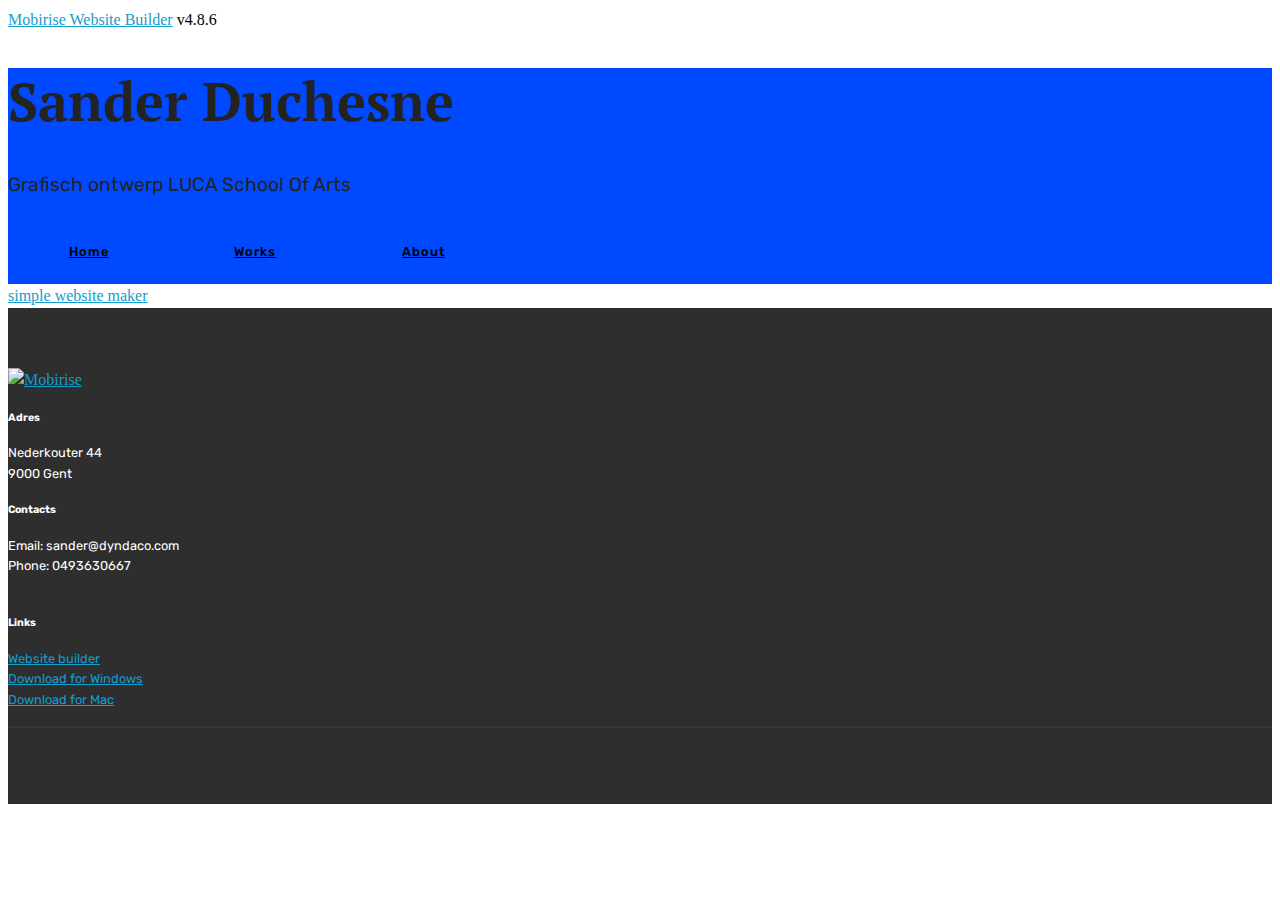
==== index.html @ 525008e0 "create github pages" ====
<!DOCTYPE html>
<html >
<head>
  <!-- Site made with Mobirise Website Builder v4.8.6, https://mobirise.com -->
  <meta charset="UTF-8">
  <meta http-equiv="X-UA-Compatible" content="IE=edge">
  <meta name="generator" content="Mobirise v4.8.6, mobirise.com">
  <meta name="viewport" content="width=device-width, initial-scale=1, minimum-scale=1">
  <link rel="shortcut icon" href="assets/images/logo4.png" type="image/x-icon">
  <meta name="description" content="">
  <title>Home</title>
  <link rel="stylesheet" href="assets/web/assets/mobirise-icons/mobirise-icons.css">
  <link rel="stylesheet" href="assets/tether/tether.min.css">
  <link rel="stylesheet" href="assets/bootstrap/css/bootstrap.min.css">
  <link rel="stylesheet" href="assets/bootstrap/css/bootstrap-grid.min.css">
  <link rel="stylesheet" href="assets/bootstrap/css/bootstrap-reboot.min.css">
  <link rel="stylesheet" href="assets/socicon/css/styles.css">
  <link rel="stylesheet" href="assets/theme/css/style.css">
  <link rel="stylesheet" href="assets/mobirise/css/mbr-additional.css" type="text/css">
  
  
  
</head>
<body>
  <section class="cid-qTkA127IK8 mbr-fullscreen" id="header2-1">

    

    

    <div class="container align-center">
        <div class="row justify-content-md-center">
            <div class="mbr-white col-md-10">
                <h1 class="mbr-section-title mbr-bold pb-3 mbr-fonts-style display-1">
                    Sander Duchesne</h1>
                
                <p class="mbr-text pb-3 mbr-fonts-style display-5">
                    Grafisch ontwerp LUCA School Of Arts</p>
                <div class="mbr-section-btn"><a class="btn btn-md btn-black-outline display-4" href="https://mobirise.com">Home</a> <a class="btn btn-md btn-black-outline display-4" href="page1.html">Works</a> 
                    <a class="btn btn-md btn-black-outline display-4" href="https://mobirise.com">About</a></div>
            </div>
        </div>
    </div>
    <div class="mbr-arrow hidden-sm-down" aria-hidden="true">
        <a href="#next">
            <i class="mbri-down mbr-iconfont"></i>
        </a>
    </div>
</section>

<section class="engine"><a href="https://mobirise.info/f">simple website maker</a></section><section class="cid-qTkAaeaxX5" id="footer1-2">

    

    

    <div class="container">
        <div class="media-container-row content text-white">
            <div class="col-12 col-md-3">
                <div class="media-wrap">
                    <a href="https://mobirise.com/">
                        <img src="assets/images/sparkles-2728-120x120.png" alt="Mobirise" title="">
                    </a>
                </div>
            </div>
            <div class="col-12 col-md-3 mbr-fonts-style display-7">
                <h5 class="pb-3">
                    Adres</h5>
                <p class="mbr-text">Nederkouter 44<br>9000 Gent</p>
            </div>
            <div class="col-12 col-md-3 mbr-fonts-style display-7">
                <h5 class="pb-3">
                    Contacts
                </h5>
                <p class="mbr-text">
                    Email: sander@dyndaco.com
                    <br>Phone: 0493630667 &nbsp; &nbsp; &nbsp; &nbsp; &nbsp; &nbsp; &nbsp; &nbsp; &nbsp; &nbsp;<br><br></p>
            </div>
            <div class="col-12 col-md-3 mbr-fonts-style display-7">
                <h5 class="pb-3">
                    Links
                </h5>
                <p class="mbr-text">
                    <a class="text-primary" href="https://mobirise.com/">Website builder</a>
                    <br><a class="text-primary" href="https://mobirise.com/mobirise-free-win.zip">Download for Windows</a>
                    <br><a class="text-primary" href="https://mobirise.com/mobirise-free-mac.zip">Download for Mac</a>
                </p>
            </div>
        </div>
        <div class="footer-lower">
            <div class="media-container-row">
                <div class="col-sm-12">
                    <hr>
                </div>
            </div>
            <div class="media-container-row mbr-white">
                <div class="col-sm-6 copyright">
                    <p class="mbr-text mbr-fonts-style display-7"></p>
                </div>
                <div class="col-md-6">
                    <div class="social-list align-right">
                        <div class="soc-item">
                            <a href="https://twitter.com/mobirise" target="_blank">
                                <span class="socicon-twitter socicon mbr-iconfont mbr-iconfont-social"></span>
                            </a>
                        </div>
                        <div class="soc-item">
                            <a href="https://www.facebook.com/pages/Mobirise/1616226671953247" target="_blank">
                                <span class="socicon-facebook socicon mbr-iconfont mbr-iconfont-social"></span>
                            </a>
                        </div>
                        <div class="soc-item">
                            <a href="https://www.youtube.com/c/mobirise" target="_blank">
                                <span class="socicon-youtube socicon mbr-iconfont mbr-iconfont-social"></span>
                            </a>
                        </div>
                        <div class="soc-item">
                            <a href="https://instagram.com/mobirise" target="_blank">
                                <span class="socicon-instagram socicon mbr-iconfont mbr-iconfont-social"></span>
                            </a>
                        </div>
                        <div class="soc-item">
                            <a href="https://plus.google.com/u/0/+Mobirise" target="_blank">
                                <span class="socicon-googleplus socicon mbr-iconfont mbr-iconfont-social"></span>
                            </a>
                        </div>
                        <div class="soc-item">
                            <a href="https://www.behance.net/Mobirise" target="_blank">
                                <span class="socicon-behance socicon mbr-iconfont mbr-iconfont-social"></span>
                            </a>
                        </div>
                    </div>
                </div>
            </div>
        </div>
    </div>
</section>


  <script src="assets/web/assets/jquery/jquery.min.js"></script>
  <script src="assets/popper/popper.min.js"></script>
  <script src="assets/tether/tether.min.js"></script>
  <script src="assets/bootstrap/js/bootstrap.min.js"></script>
  <script src="assets/smoothscroll/smooth-scroll.js"></script>
  <script src="assets/theme/js/script.js"></script>
  
  
</body>
</html>
---- assets/mobirise/css/mbr-additional.css ----
@import url(https://fonts.googleapis.com/css?family=PT+Serif:400,400i,700,700i);
@import url(https://fonts.googleapis.com/css?family=Rubik:300,300i,400,400i,500,500i,700,700i,900,900i);





body {
  font-style: normal;
  line-height: 1.5;
}
.mbr-section-title {
  font-style: normal;
  line-height: 1.2;
}
.mbr-section-subtitle {
  line-height: 1.3;
}
.mbr-text {
  font-style: normal;
  line-height: 1.6;
}
.display-1 {
  font-family: 'PT Serif', serif;
  font-size: 3.4rem;
}
.display-1 > .mbr-iconfont {
  font-size: 5.44rem;
}
.display-2 {
  font-family: 'Rubik', sans-serif;
  font-size: 2.2rem;
}
.display-2 > .mbr-iconfont {
  font-size: 3.52rem;
}
.display-4 {
  font-family: 'Rubik', sans-serif;
  font-size: 0.8rem;
}
.display-4 > .mbr-iconfont {
  font-size: 1.28rem;
}
.display-5 {
  font-family: 'Rubik', sans-serif;
  font-size: 1.2rem;
}
.display-5 > .mbr-iconfont {
  font-size: 1.92rem;
}
.display-7 {
  font-family: 'Rubik', sans-serif;
  font-size: 0.8rem;
}
.display-7 > .mbr-iconfont {
  font-size: 1.28rem;
}
/* ---- Fluid typography for mobile devices ---- */
/* 1.4 - font scale ratio ( bootstrap == 1.42857 ) */
/* 100vw - current viewport width */
/* (48 - 20)  48 == 48rem == 768px, 20 == 20rem == 320px(minimal supported viewport) */
/* 0.65 - min scale variable, may vary */
@media (max-width: 768px) {
  .display-1 {
    font-size: 2.72rem;
    font-size: calc( 1.8399999999999999rem + (3.4 - 1.8399999999999999) * ((100vw - 20rem) / (48 - 20)));
    line-height: calc( 1.4 * (1.8399999999999999rem + (3.4 - 1.8399999999999999) * ((100vw - 20rem) / (48 - 20))));
  }
  .display-2 {
    font-size: 1.76rem;
    font-size: calc( 1.42rem + (2.2 - 1.42) * ((100vw - 20rem) / (48 - 20)));
    line-height: calc( 1.4 * (1.42rem + (2.2 - 1.42) * ((100vw - 20rem) / (48 - 20))));
  }
  .display-4 {
    font-size: 0.64rem;
    font-size: calc( 0.93rem + (0.8 - 0.93) * ((100vw - 20rem) / (48 - 20)));
    line-height: calc( 1.4 * (0.93rem + (0.8 - 0.93) * ((100vw - 20rem) / (48 - 20))));
  }
  .display-5 {
    font-size: 0.96rem;
    font-size: calc( 1.07rem + (1.2 - 1.07) * ((100vw - 20rem) / (48 - 20)));
    line-height: calc( 1.4 * (1.07rem + (1.2 - 1.07) * ((100vw - 20rem) / (48 - 20))));
  }
}
/* Buttons */
.btn {
  font-weight: 500;
  border-width: 2px;
  font-style: normal;
  letter-spacing: 1px;
  margin: .4rem .8rem;
  white-space: normal;
  -webkit-transition: all 0.3s ease-in-out;
  -moz-transition: all 0.3s ease-in-out;
  transition: all 0.3s ease-in-out;
  display: inline-flex;
  align-items: center;
  justify-content: center;
  word-break: break-word;
  -webkit-align-items: center;
  -webkit-justify-content: center;
  display: -webkit-inline-flex;
  padding: 1rem 3rem;
  border-radius: 3px;
}
.btn-sm {
  font-weight: 500;
  letter-spacing: 1px;
  -webkit-transition: all 0.3s ease-in-out;
  -moz-transition: all 0.3s ease-in-out;
  transition: all 0.3s ease-in-out;
  padding: 0.6rem 1.5rem;
  border-radius: 3px;
}
.btn-md {
  font-weight: 500;
  letter-spacing: 1px;
  margin: .4rem .8rem !important;
  -webkit-transition: all 0.3s ease-in-out;
  -moz-transition: all 0.3s ease-in-out;
  transition: all 0.3s ease-in-out;
  padding: 1rem 3rem;
  border-radius: 3px;
}
.btn-lg {
  font-weight: 500;
  letter-spacing: 1px;
  margin: .4rem .8rem !important;
  -webkit-transition: all 0.3s ease-in-out;
  -moz-transition: all 0.3s ease-in-out;
  transition: all 0.3s ease-in-out;
  padding: 1.2rem 3.2rem;
  border-radius: 3px;
}
.bg-primary {
  background-color: #149dcc !important;
}
.bg-success {
  background-color: #f7ed4a !important;
}
.bg-info {
  background-color: #82786e !important;
}
.bg-warning {
  background-color: #879a9f !important;
}
.bg-danger {
  background-color: #b1a374 !important;
}
.btn-primary,
.btn-primary:active {
  background-color: #149dcc !important;
  border-color: #149dcc !important;
  color: #ffffff !important;
}
.btn-primary:hover,
.btn-primary:focus,
.btn-primary.focus,
.btn-primary.active {
  color: #ffffff !important;
  background-color: #0d6786 !important;
  border-color: #0d6786 !important;
}
.btn-primary.disabled,
.btn-primary:disabled {
  color: #ffffff !important;
  background-color: #0d6786 !important;
  border-color: #0d6786 !important;
}
.btn-secondary,
.btn-secondary:active {
  background-color: #cccccc !important;
  border-color: #cccccc !important;
  color: #4d4d4d !important;
}
.btn-secondary:hover,
.btn-secondary:focus,
.btn-secondary.focus,
.btn-secondary.active {
  color: #4d4d4d !important;
  background-color: #a6a6a6 !important;
  border-color: #a6a6a6 !important;
}
.btn-secondary.disabled,
.btn-secondary:disabled {
  color: #4d4d4d !important;
  background-color: #a6a6a6 !important;
  border-color: #a6a6a6 !important;
}
.btn-info,
.btn-info:active {
  background-color: #82786e !important;
  border-color: #82786e !important;
  color: #ffffff !important;
}
.btn-info:hover,
.btn-info:focus,
.btn-info.focus,
.btn-info.active {
  color: #ffffff !important;
  background-color: #59524b !important;
  border-color: #59524b !important;
}
.btn-info.disabled,
.btn-info:disabled {
  color: #ffffff !important;
  background-color: #59524b !important;
  border-color: #59524b !important;
}
.btn-success,
.btn-success:active {
  background-color: #f7ed4a !important;
  border-color: #f7ed4a !important;
  color: #3f3c03 !important;
}
.btn-success:hover,
.btn-success:focus,
.btn-success.focus,
.btn-success.active {
  color: #3f3c03 !important;
  background-color: #eadd0a !important;
  border-color: #eadd0a !important;
}
.btn-success.disabled,
.btn-success:disabled {
  color: #3f3c03 !important;
  background-color: #eadd0a !important;
  border-color: #eadd0a !important;
}
.btn-warning,
.btn-warning:active {
  background-color: #879a9f !important;
  border-color: #879a9f !important;
  color: #ffffff !important;
}
.btn-warning:hover,
.btn-warning:focus,
.btn-warning.focus,
.btn-warning.active {
  color: #ffffff !important;
  background-color: #617479 !important;
  border-color: #617479 !important;
}
.btn-warning.disabled,
.btn-warning:disabled {
  color: #ffffff !important;
  background-color: #617479 !important;
  border-color: #617479 !important;
}
.btn-danger,
.btn-danger:active {
  background-color: #b1a374 !important;
  border-color: #b1a374 !important;
  color: #ffffff !important;
}
.btn-danger:hover,
.btn-danger:focus,
.btn-danger.focus,
.btn-danger.active {
  color: #ffffff !important;
  background-color: #8b7d4e !important;
  border-color: #8b7d4e !important;
}
.btn-danger.disabled,
.btn-danger:disabled {
  color: #ffffff !important;
  background-color: #8b7d4e !important;
  border-color: #8b7d4e !important;
}
.btn-white {
  color: #333333 !important;
}
.btn-white,
.btn-white:active {
  background-color: #ffffff !important;
  border-color: #ffffff !important;
  color: #808080 !important;
}
.btn-white:hover,
.btn-white:focus,
.btn-white.focus,
.btn-white.active {
  color: #808080 !important;
  background-color: #d9d9d9 !important;
  border-color: #d9d9d9 !important;
}
.btn-white.disabled,
.btn-white:disabled {
  color: #808080 !important;
  background-color: #d9d9d9 !important;
  border-color: #d9d9d9 !important;
}
.btn-black,
.btn-black:active {
  background-color: #333333 !important;
  border-color: #333333 !important;
  color: #ffffff !important;
}
.btn-black:hover,
.btn-black:focus,
.btn-black.focus,
.btn-black.active {
  color: #ffffff !important;
  background-color: #0d0d0d !important;
  border-color: #0d0d0d !important;
}
.btn-black.disabled,
.btn-black:disabled {
  color: #ffffff !important;
  background-color: #0d0d0d !important;
  border-color: #0d0d0d !important;
}
.btn-primary-outline,
.btn-primary-outline:active {
  background: none;
  border-color: #0b566f;
  color: #0b566f;
}
.btn-primary-outline:hover,
.btn-primary-outline:focus,
.btn-primary-outline.focus,
.btn-primary-outline.active {
  color: #ffffff;
  background-color: #149dcc;
  border-color: #149dcc;
}
.btn-primary-outline.disabled,
.btn-primary-outline:disabled {
  color: #ffffff !important;
  background-color: #149dcc !important;
  border-color: #149dcc !important;
}
.btn-secondary-outline,
.btn-secondary-outline:active {
  background: none;
  border-color: #999999;
  color: #999999;
}
.btn-secondary-outline:hover,
.btn-secondary-outline:focus,
.btn-secondary-outline.focus,
.btn-secondary-outline.active {
  color: #4d4d4d;
  background-color: #cccccc;
  border-color: #cccccc;
}
.btn-secondary-outline.disabled,
.btn-secondary-outline:disabled {
  color: #4d4d4d !important;
  background-color: #cccccc !important;
  border-color: #cccccc !important;
}
.btn-info-outline,
.btn-info-outline:active {
  background: none;
  border-color: #4b453f;
  color: #4b453f;
}
.btn-info-outline:hover,
.btn-info-outline:focus,
.btn-info-outline.focus,
.btn-info-outline.active {
  color: #ffffff;
  background-color: #82786e;
  border-color: #82786e;
}
.btn-info-outline.disabled,
.btn-info-outline:disabled {
  color: #ffffff !important;
  background-color: #82786e !important;
  border-color: #82786e !important;
}
.btn-success-outline,
.btn-success-outline:active {
  background: none;
  border-color: #d2c609;
  color: #d2c609;
}
.btn-success-outline:hover,
.btn-success-outline:focus,
.btn-success-outline.focus,
.btn-success-outline.active {
  color: #3f3c03;
  background-color: #f7ed4a;
  border-color: #f7ed4a;
}
.btn-success-outline.disabled,
.btn-success-outline:disabled {
  color: #3f3c03 !important;
  background-color: #f7ed4a !important;
  border-color: #f7ed4a !important;
}
.btn-warning-outline,
.btn-warning-outline:active {
  background: none;
  border-color: #55666b;
  color: #55666b;
}
.btn-warning-outline:hover,
.btn-warning-outline:focus,
.btn-warning-outline.focus,
.btn-warning-outline.active {
  color: #ffffff;
  background-color: #879a9f;
  border-color: #879a9f;
}
.btn-warning-outline.disabled,
.btn-warning-outline:disabled {
  color: #ffffff !important;
  background-color: #879a9f !important;
  border-color: #879a9f !important;
}
.btn-danger-outline,
.btn-danger-outline:active {
  background: none;
  border-color: #7a6e45;
  color: #7a6e45;
}
.btn-danger-outline:hover,
.btn-danger-outline:focus,
.btn-danger-outline.focus,
.btn-danger-outline.active {
  color: #ffffff;
  background-color: #b1a374;
  border-color: #b1a374;
}
.btn-danger-outline.disabled,
.btn-danger-outline:disabled {
  color: #ffffff !important;
  background-color: #b1a374 !important;
  border-color: #b1a374 !important;
}
.btn-black-outline,
.btn-black-outline:active {
  background: none;
  border-color: #000000;
  color: #000000;
}
.btn-black-outline:hover,
.btn-black-outline:focus,
.btn-black-outline.focus,
.btn-black-outline.active {
  color: #ffffff;
  background-color: #333333;
  border-color: #333333;
}
.btn-black-outline.disabled,
.btn-black-outline:disabled {
  color: #ffffff !important;
  background-color: #333333 !important;
  border-color: #333333 !important;
}
.btn-white-outline,
.btn-white-outline:active,
.btn-white-outline.active {
  background: none;
  border-color: #ffffff;
  color: #ffffff;
}
.btn-white-outline:hover,
.btn-white-outline:focus,
.btn-white-outline.focus {
  color: #333333;
  background-color: #ffffff;
  border-color: #ffffff;
}
.text-primary {
  color: #149dcc !important;
}
.text-secondary {
  color: #cccccc !important;
}
.text-success {
  color: #f7ed4a !important;
}
.text-info {
  color: #82786e !important;
}
.text-warning {
  color: #879a9f !important;
}
.text-danger {
  color: #b1a374 !important;
}
.text-white {
  color: #ffffff !important;
}
.text-black {
  color: #000000 !important;
}
a.text-primary:hover,
a.text-primary:focus {
  color: #0b566f !important;
}
a.text-secondary:hover,
a.text-secondary:focus {
  color: #999999 !important;
}
a.text-success:hover,
a.text-success:focus {
  color: #d2c609 !important;
}
a.text-info:hover,
a.text-info:focus {
  color: #4b453f !important;
}
a.text-warning:hover,
a.text-warning:focus {
  color: #55666b !important;
}
a.text-danger:hover,
a.text-danger:focus {
  color: #7a6e45 !important;
}
a.text-white:hover,
a.text-white:focus {
  color: #b3b3b3 !important;
}
a.text-black:hover,
a.text-black:focus {
  color: #4d4d4d !important;
}
.alert-success {
  background-color: #70c770;
}
.alert-info {
  background-color: #82786e;
}
.alert-warning {
  background-color: #879a9f;
}
.alert-danger {
  background-color: #b1a374;
}
.mbr-section-btn a.btn:not(.btn-form) {
  border-radius: 100px;
}
.mbr-section-btn a.btn:not(.btn-form):hover,
.mbr-section-btn a.btn:not(.btn-form):focus {
  box-shadow: none !important;
}
.mbr-section-btn a.btn:not(.btn-form):hover,
.mbr-section-btn a.btn:not(.btn-form):focus {
  box-shadow: 0 10px 40px 0 rgba(0, 0, 0, 0.2) !important;
  -webkit-box-shadow: 0 10px 40px 0 rgba(0, 0, 0, 0.2) !important;
}
.mbr-gallery-filter li a {
  border-radius: 100px !important;
}
.mbr-gallery-filter li.active .btn {
  background-color: #149dcc;
  border-color: #149dcc;
  color: #ffffff;
}
.mbr-gallery-filter li.active .btn:focus {
  box-shadow: none;
}
.nav-tabs .nav-link {
  border-radius: 100px !important;
}
.btn-form {
  border-radius: 0;
}
.btn-form:hover {
  cursor: pointer;
}
a,
a:hover {
  color: #149dcc;
}
.mbr-plan-header.bg-primary .mbr-plan-subtitle,
.mbr-plan-header.bg-primary .mbr-plan-price-desc {
  color: #b4e6f8;
}
.mbr-plan-header.bg-success .mbr-plan-subtitle,
.mbr-plan-header.bg-success .mbr-plan-price-desc {
  color: #ffffff;
}
.mbr-plan-header.bg-info .mbr-plan-subtitle,
.mbr-plan-header.bg-info .mbr-plan-price-desc {
  color: #beb8b2;
}
.mbr-plan-header.bg-warning .mbr-plan-subtitle,
.mbr-plan-header.bg-warning .mbr-plan-price-desc {
  color: #ced6d8;
}
.mbr-plan-header.bg-danger .mbr-plan-subtitle,
.mbr-plan-header.bg-danger .mbr-plan-price-desc {
  color: #dfd9c6;
}
/* Scroll to top button*/
.scrollToTop_wraper {
  display: none;
}
#scrollToTop a i:before {
  content: '';
  position: absolute;
  height: 40%;
  top: 25%;
  background: #fff;
  width: 2px;
  left: calc(50% - 1px);
}
#scrollToTop a i:after {
  content: '';
  position: absolute;
  display: block;
  border-top: 2px solid #fff;
  border-right: 2px solid #fff;
  width: 40%;
  height: 40%;
  left: 30%;
  bottom: 30%;
  transform: rotate(135deg);
  -webkit-transform: rotate(135deg);
}
/* Others*/
.note-check a[data-value=Rubik] {
  font-style: normal;
}
.mbr-arrow a {
  color: #ffffff;
}
@media (max-width: 767px) {
  .mbr-arrow {
    display: none;
  }
}
.form-control-label {
  position: relative;
  cursor: pointer;
  margin-bottom: .357em;
  padding: 0;
}
.alert {
  color: #ffffff;
  border-radius: 0;
  border: 0;
  font-size: .875rem;
  line-height: 1.5;
  margin-bottom: 1.875rem;
  padding: 1.25rem;
  position: relative;
}
.alert.alert-form::after {
  background-color: inherit;
  bottom: -7px;
  content: "";
  display: block;
  height: 14px;
  left: 50%;
  margin-left: -7px;
  position: absolute;
  transform: rotate(45deg);
  width: 14px;
  -webkit-transform: rotate(45deg);
}
.form-control {
  background-color: #f5f5f5;
  box-shadow: none;
  color: #565656;
  font-family: 'Rubik', sans-serif;
  font-size: 0.8rem;
  line-height: 1.43;
  min-height: 3.5em;
  padding: 1.07em .5em;
}
.form-control > .mbr-iconfont {
  font-size: 1.28rem;
}
.form-control,
.form-control:focus {
  border: 1px solid #e8e8e8;
}
.form-active .form-control:invalid {
  border-color: red;
}
.mbr-overlay {
  background-color: #000;
  bottom: 0;
  left: 0;
  opacity: .5;
  position: absolute;
  right: 0;
  top: 0;
  z-index: 0;
}
blockquote {
  font-style: italic;
  padding: 10px 0 10px 20px;
  font-size: 1.09rem;
  position: relative;
  border-color: #149dcc;
  border-width: 3px;
}
ul,
ol,
pre,
blockquote {
  margin-bottom: 2.3125rem;
}
pre {
  background: #f4f4f4;
  padding: 10px 24px;
  white-space: pre-wrap;
}
.inactive {
  -webkit-user-select: none;
  -moz-user-select: none;
  -ms-user-select: none;
  user-select: none;
  pointer-events: none;
  -webkit-user-drag: none;
  user-drag: none;
}
.mbr-section__comments .row {
  justify-content: center;
  -webkit-justify-content: center;
}
/* Forms */
.mbr-form .btn {
  margin: .4rem 0;
}
.mbr-form .input-group-btn a.btn {
  border-radius: 100px !important;
}
.mbr-form .input-group-btn a.btn:hover {
  box-shadow: 0 10px 40px 0 rgba(0, 0, 0, 0.2);
}
.mbr-form .input-group-btn button[type="submit"] {
  border-radius: 100px !important;
  padding: 1rem 3rem;
}
.mbr-form .input-group-btn button[type="submit"]:hover {
  box-shadow: 0 10px 40px 0 rgba(0, 0, 0, 0.2);
}
.form2 .form-control {
  border-top-left-radius: 100px;
  border-bottom-left-radius: 100px;
}
.form2 .input-group-btn a.btn {
  border-top-left-radius: 0 !important;
  border-bottom-left-radius: 0 !important;
}
.form2 .input-group-btn button[type="submit"] {
  border-top-left-radius: 0 !important;
  border-bottom-left-radius: 0 !important;
}
.form3 input[type="email"] {
  border-radius: 100px !important;
}
@media (max-width: 349px) {
  .form2 input[type="email"] {
    border-radius: 100px !important;
  }
  .form2 .input-group-btn a.btn {
    border-radius: 100px !important;
  }
  .form2 .input-group-btn button[type="submit"] {
    border-radius: 100px !important;
  }
}
@media (max-width: 767px) {
  .btn {
    font-size: .75rem !important;
  }
  .btn .mbr-iconfont {
    font-size: 1rem !important;
  }
}
/* Social block */
.btn-social {
  font-size: 20px;
  border-radius: 50%;
  padding: 0;
  width: 44px;
  height: 44px;
  line-height: 44px;
  text-align: center;
  position: relative;
  border: 2px solid #c0a375;
  border-color: #149dcc;
  color: #232323;
  cursor: pointer;
}
.btn-social i {
  top: 0;
  line-height: 44px;
  width: 44px;
}
.btn-social:hover {
  color: #fff;
  background: #149dcc;
}
.btn-social + .btn {
  margin-left: .1rem;
}
/* Footer */
.mbr-footer-content li::before,
.mbr-footer .mbr-contacts li::before {
  background: #149dcc;
}
.mbr-footer-content li a:hover,
.mbr-footer .mbr-contacts li a:hover {
  color: #149dcc;
}
.footer3 input[type="email"],
.footer4 input[type="email"] {
  border-radius: 100px !important;
}
.footer3 .input-group-btn a.btn,
.footer4 .input-group-btn a.btn {
  border-radius: 100px !important;
}
.footer3 .input-group-btn button[type="submit"],
.footer4 .input-group-btn button[type="submit"] {
  border-radius: 100px !important;
}
/* Headers*/
.header13 .form-inline input[type="email"],
.header14 .form-inline input[type="email"] {
  border-radius: 100px;
}
.header13 .form-inline input[type="text"],
.header14 .form-inline input[type="text"] {
  border-radius: 100px;
}
.header13 .form-inline input[type="tel"],
.header14 .form-inline input[type="tel"] {
  border-radius: 100px;
}
.header13 .form-inline a.btn,
.header14 .form-inline a.btn {
  border-radius: 100px;
}
.header13 .form-inline button,
.header14 .form-inline button {
  border-radius: 100px !important;
}
.offset-1 {
  margin-left: 8.33333%;
}
.offset-2 {
  margin-left: 16.66667%;
}
.offset-3 {
  margin-left: 25%;
}
.offset-4 {
  margin-left: 33.33333%;
}
.offset-5 {
  margin-left: 41.66667%;
}
.offset-6 {
  margin-left: 50%;
}
.offset-7 {
  margin-left: 58.33333%;
}
.offset-8 {
  margin-left: 66.66667%;
}
.offset-9 {
  margin-left: 75%;
}
.offset-10 {
  margin-left: 83.33333%;
}
.offset-11 {
  margin-left: 91.66667%;
}
@media (min-width: 576px) {
  .offset-sm-0 {
    margin-left: 0%;
  }
  .offset-sm-1 {
    margin-left: 8.33333%;
  }
  .offset-sm-2 {
    margin-left: 16.66667%;
  }
  .offset-sm-3 {
    margin-left: 25%;
  }
  .offset-sm-4 {
    margin-left: 33.33333%;
  }
  .offset-sm-5 {
    margin-left: 41.66667%;
  }
  .offset-sm-6 {
    margin-left: 50%;
  }
  .offset-sm-7 {
    margin-left: 58.33333%;
  }
  .offset-sm-8 {
    margin-left: 66.66667%;
  }
  .offset-sm-9 {
    margin-left: 75%;
  }
  .offset-sm-10 {
    margin-left: 83.33333%;
  }
  .offset-sm-11 {
    margin-left: 91.66667%;
  }
}
@media (min-width: 768px) {
  .offset-md-0 {
    margin-left: 0%;
  }
  .offset-md-1 {
    margin-left: 8.33333%;
  }
  .offset-md-2 {
    margin-left: 16.66667%;
  }
  .offset-md-3 {
    margin-left: 25%;
  }
  .offset-md-4 {
    margin-left: 33.33333%;
  }
  .offset-md-5 {
    margin-left: 41.66667%;
  }
  .offset-md-6 {
    margin-left: 50%;
  }
  .offset-md-7 {
    margin-left: 58.33333%;
  }
  .offset-md-8 {
    margin-left: 66.66667%;
  }
  .offset-md-9 {
    margin-left: 75%;
  }
  .offset-md-10 {
    margin-left: 83.33333%;
  }
  .offset-md-11 {
    margin-left: 91.66667%;
  }
}
@media (min-width: 992px) {
  .offset-lg-0 {
    margin-left: 0%;
  }
  .offset-lg-1 {
    margin-left: 8.33333%;
  }
  .offset-lg-2 {
    margin-left: 16.66667%;
  }
  .offset-lg-3 {
    margin-left: 25%;
  }
  .offset-lg-4 {
    margin-left: 33.33333%;
  }
  .offset-lg-5 {
    margin-left: 41.66667%;
  }
  .offset-lg-6 {
    margin-left: 50%;
  }
  .offset-lg-7 {
    margin-left: 58.33333%;
  }
  .offset-lg-8 {
    margin-left: 66.66667%;
  }
  .offset-lg-9 {
    margin-left: 75%;
  }
  .offset-lg-10 {
    margin-left: 83.33333%;
  }
  .offset-lg-11 {
    margin-left: 91.66667%;
  }
}
@media (min-width: 1200px) {
  .offset-xl-0 {
    margin-left: 0%;
  }
  .offset-xl-1 {
    margin-left: 8.33333%;
  }
  .offset-xl-2 {
    margin-left: 16.66667%;
  }
  .offset-xl-3 {
    margin-left: 25%;
  }
  .offset-xl-4 {
    margin-left: 33.33333%;
  }
  .offset-xl-5 {
    margin-left: 41.66667%;
  }
  .offset-xl-6 {
    margin-left: 50%;
  }
  .offset-xl-7 {
    margin-left: 58.33333%;
  }
  .offset-xl-8 {
    margin-left: 66.66667%;
  }
  .offset-xl-9 {
    margin-left: 75%;
  }
  .offset-xl-10 {
    margin-left: 83.33333%;
  }
  .offset-xl-11 {
    margin-left: 91.66667%;
  }
}
.navbar-toggler {
  -webkit-align-self: flex-start;
  -ms-flex-item-align: start;
  align-self: flex-start;
  padding: 0.25rem 0.75rem;
  font-size: 1.25rem;
  line-height: 1;
  background: transparent;
  border: 1px solid transparent;
  -webkit-border-radius: 0.25rem;
  border-radius: 0.25rem;
}
.navbar-toggler:focus,
.navbar-toggler:hover {
  text-decoration: none;
}
.navbar-toggler-icon {
  display: inline-block;
  width: 1.5em;
  height: 1.5em;
  vertical-align: middle;
  content: "";
  background: no-repeat center center;
  -webkit-background-size: 100% 100%;
  -o-background-size: 100% 100%;
  background-size: 100% 100%;
}
.navbar-toggler-left {
  position: absolute;
  left: 1rem;
}
.navbar-toggler-right {
  position: absolute;
  right: 1rem;
}
@media (max-width: 575px) {
  .navbar-toggleable .navbar-nav .dropdown-menu {
    position: static;
    float: none;
  }
  .navbar-toggleable > .container {
    padding-right: 0;
    padding-left: 0;
  }
}
@media (min-width: 576px) {
  .navbar-toggleable {
    -webkit-box-orient: horizontal;
    -webkit-box-direction: normal;
    -webkit-flex-direction: row;
    -ms-flex-direction: row;
    flex-direction: row;
    -webkit-flex-wrap: nowrap;
    -ms-flex-wrap: nowrap;
    flex-wrap: nowrap;
    -webkit-box-align: center;
    -webkit-align-items: center;
    -ms-flex-align: center;
    align-items: center;
  }
  .navbar-toggleable .navbar-nav {
    -webkit-box-orient: horizontal;
    -webkit-box-direction: normal;
    -webkit-flex-direction: row;
    -ms-flex-direction: row;
    flex-direction: row;
  }
  .navbar-toggleable .navbar-nav .nav-link {
    padding-right: .5rem;
    padding-left: .5rem;
  }
  .navbar-toggleable > .container {
    display: -webkit-box;
    display: -webkit-flex;
    display: -ms-flexbox;
    display: flex;
    -webkit-flex-wrap: nowrap;
    -ms-flex-wrap: nowrap;
    flex-wrap: nowrap;
    -webkit-box-align: center;
    -webkit-align-items: center;
    -ms-flex-align: center;
    align-items: center;
  }
  .navbar-toggleable .navbar-collapse {
    display: -webkit-box !important;
    display: -webkit-flex !important;
    display: -ms-flexbox !important;
    display: flex !important;
    width: 100%;
  }
  .navbar-toggleable .navbar-toggler {
    display: none;
  }
}
@media (max-width: 767px) {
  .navbar-toggleable-sm .navbar-nav .dropdown-menu {
    position: static;
    float: none;
  }
  .navbar-toggleable-sm > .container {
    padding-right: 0;
    padding-left: 0;
  }
}
@media (min-width: 768px) {
  .navbar-toggleable-sm {
    -webkit-box-orient: horizontal;
    -webkit-box-direction: normal;
    -webkit-flex-direction: row;
    -ms-flex-direction: row;
    flex-direction: row;
    -webkit-flex-wrap: nowrap;
    -ms-flex-wrap: nowrap;
    flex-wrap: nowrap;
    -webkit-box-align: center;
    -webkit-align-items: center;
    -ms-flex-align: center;
    align-items: center;
  }
  .navbar-toggleable-sm .navbar-nav {
    -webkit-box-orient: horizontal;
    -webkit-box-direction: normal;
    -webkit-flex-direction: row;
    -ms-flex-direction: row;
    flex-direction: row;
  }
  .navbar-toggleable-sm .navbar-nav .nav-link {
    padding-right: .5rem;
    padding-left: .5rem;
  }
  .navbar-toggleable-sm > .container {
    display: -webkit-box;
    display: -webkit-flex;
    display: -ms-flexbox;
    display: flex;
    -webkit-flex-wrap: nowrap;
    -ms-flex-wrap: nowrap;
    flex-wrap: nowrap;
    -webkit-box-align: center;
    -webkit-align-items: center;
    -ms-flex-align: center;
    align-items: center;
  }
  .navbar-toggleable-sm .navbar-collapse {
    display: none;
    width: 100%;
  }
  .navbar-toggleable-sm .navbar-toggler {
    display: none;
  }
}
@media (max-width: 991px) {
  .navbar-toggleable-md .navbar-nav .dropdown-menu {
    position: static;
    float: none;
  }
  .navbar-toggleable-md > .container {
    padding-right: 0;
    padding-left: 0;
  }
}
@media (min-width: 992px) {
  .navbar-toggleable-md {
    -webkit-box-orient: horizontal;
    -webkit-box-direction: normal;
    -webkit-flex-direction: row;
    -ms-flex-direction: row;
    flex-direction: row;
    -webkit-flex-wrap: nowrap;
    -ms-flex-wrap: nowrap;
    flex-wrap: nowrap;
    -webkit-box-align: center;
    -webkit-align-items: center;
    -ms-flex-align: center;
    align-items: center;
  }
  .navbar-toggleable-md .navbar-nav {
    -webkit-box-orient: horizontal;
    -webkit-box-direction: normal;
    -webkit-flex-direction: row;
    -ms-flex-direction: row;
    flex-direction: row;
  }
  .navbar-toggleable-md .navbar-nav .nav-link {
    padding-right: .5rem;
    padding-left: .5rem;
  }
  .navbar-toggleable-md > .container {
    display: -webkit-box;
    display: -webkit-flex;
    display: -ms-flexbox;
    display: flex;
    -webkit-flex-wrap: nowrap;
    -ms-flex-wrap: nowrap;
    flex-wrap: nowrap;
    -webkit-box-align: center;
    -webkit-align-items: center;
    -ms-flex-align: center;
    align-items: center;
  }
  .navbar-toggleable-md .navbar-collapse {
    display: -webkit-box !important;
    display: -webkit-flex !important;
    display: -ms-flexbox !important;
    display: flex !important;
    width: 100%;
  }
  .navbar-toggleable-md .navbar-toggler {
    display: none;
  }
}
@media (max-width: 1199px) {
  .navbar-toggleable-lg .navbar-nav .dropdown-menu {
    position: static;
    float: none;
  }
  .navbar-toggleable-lg > .container {
    padding-right: 0;
    padding-left: 0;
  }
}
@media (min-width: 1200px) {
  .navbar-toggleable-lg {
    -webkit-box-orient: horizontal;
    -webkit-box-direction: normal;
    -webkit-flex-direction: row;
    -ms-flex-direction: row;
    flex-direction: row;
    -webkit-flex-wrap: nowrap;
    -ms-flex-wrap: nowrap;
    flex-wrap: nowrap;
    -webkit-box-align: center;
    -webkit-align-items: center;
    -ms-flex-align: center;
    align-items: center;
  }
  .navbar-toggleable-lg .navbar-nav {
    -webkit-box-orient: horizontal;
    -webkit-box-direction: normal;
    -webkit-flex-direction: row;
    -ms-flex-direction: row;
    flex-direction: row;
  }
  .navbar-toggleable-lg .navbar-nav .nav-link {
    padding-right: .5rem;
    padding-left: .5rem;
  }
  .navbar-toggleable-lg > .container {
    display: -webkit-box;
    display: -webkit-flex;
    display: -ms-flexbox;
    display: flex;
    -webkit-flex-wrap: nowrap;
    -ms-flex-wrap: nowrap;
    flex-wrap: nowrap;
    -webkit-box-align: center;
    -webkit-align-items: center;
    -ms-flex-align: center;
    align-items: center;
  }
  .navbar-toggleable-lg .navbar-collapse {
    display: -webkit-box !important;
    display: -webkit-flex !important;
    display: -ms-flexbox !important;
    display: flex !important;
    width: 100%;
  }
  .navbar-toggleable-lg .navbar-toggler {
    display: none;
  }
}
.navbar-toggleable-xl {
  -webkit-box-orient: horizontal;
  -webkit-box-direction: normal;
  -webkit-flex-direction: row;
  -ms-flex-direction: row;
  flex-direction: row;
  -webkit-flex-wrap: nowrap;
  -ms-flex-wrap: nowrap;
  flex-wrap: nowrap;
  -webkit-box-align: center;
  -webkit-align-items: center;
  -ms-flex-align: center;
  align-items: center;
}
.navbar-toggleable-xl .navbar-nav .dropdown-menu {
  position: static;
  float: none;
}
.navbar-toggleable-xl > .container {
  padding-right: 0;
  padding-left: 0;
}
.navbar-toggleable-xl .navbar-nav {
  -webkit-box-orient: horizontal;
  -webkit-box-direction: normal;
  -webkit-flex-direction: row;
  -ms-flex-direction: row;
  flex-direction: row;
}
.navbar-toggleable-xl .navbar-nav .nav-link {
  padding-right: .5rem;
  padding-left: .5rem;
}
.navbar-toggleable-xl > .container {
  display: -webkit-box;
  display: -webkit-flex;
  display: -ms-flexbox;
  display: flex;
  -webkit-flex-wrap: nowrap;
  -ms-flex-wrap: nowrap;
  flex-wrap: nowrap;
  -webkit-box-align: center;
  -webkit-align-items: center;
  -ms-flex-align: center;
  align-items: center;
}
.navbar-toggleable-xl .navbar-collapse {
  display: -webkit-box !important;
  display: -webkit-flex !important;
  display: -ms-flexbox !important;
  display: flex !important;
  width: 100%;
}
.navbar-toggleable-xl .navbar-toggler {
  display: none;
}
.card-img {
  width: auto;
}
.menu .navbar.collapsed:not(.beta-menu) {
  flex-direction: column;
  -webkit-flex-direction: column;
}
.carousel-item.active,
.carousel-item-next,
.carousel-item-prev {
  display: -webkit-box;
  display: -webkit-flex;
  display: -ms-flexbox;
  display: flex;
}
.note-air-layout .dropup .dropdown-menu,
.note-air-layout .navbar-fixed-bottom .dropdown .dropdown-menu {
  bottom: initial !important;
}
html,
body {
  height: auto;
  min-height: 100vh;
}
.dropup .dropdown-toggle::after {
  display: none;
}
.cid-qTkA127IK8 {
  background-color: #0049ff;
}
.cid-qTkA127IK8 H1 {
  color: #232323;
}
.cid-qTkA127IK8 .mbr-text,
.cid-qTkA127IK8 .mbr-section-btn {
  color: #232323;
}
.cid-qTkAaeaxX5 {
  padding-top: 60px;
  padding-bottom: 60px;
  background-color: #2e2e2e;
}
@media (max-width: 767px) {
  .cid-qTkAaeaxX5 .content {
    text-align: center;
  }
  .cid-qTkAaeaxX5 .content > div:not(:last-child) {
    margin-bottom: 2rem;
  }
}
@media (max-width: 767px) {
  .cid-qTkAaeaxX5 .media-wrap {
    margin-bottom: 1rem;
  }
}
.cid-qTkAaeaxX5 .media-wrap .mbr-iconfont-logo {
  font-size: 7.5rem;
  color: #f36;
}
.cid-qTkAaeaxX5 .media-wrap img {
  height: 6rem;
}
@media (max-width: 767px) {
  .cid-qTkAaeaxX5 .footer-lower .copyright {
    margin-bottom: 1rem;
    text-align: center;
  }
}
.cid-qTkAaeaxX5 .footer-lower hr {
  margin: 1rem 0;
  border-color: #fff;
  opacity: .05;
}
.cid-qTkAaeaxX5 .footer-lower .social-list {
  padding-left: 0;
  margin-bottom: 0;
  list-style: none;
  display: flex;
  flex-wrap: wrap;
  justify-content: flex-end;
  -webkit-justify-content: flex-end;
}
.cid-qTkAaeaxX5 .footer-lower .social-list .mbr-iconfont-social {
  font-size: 1.3rem;
  color: #fff;
}
.cid-qTkAaeaxX5 .footer-lower .social-list .soc-item {
  margin: 0 .5rem;
}
.cid-qTkAaeaxX5 .footer-lower .social-list a {
  margin: 0;
  opacity: .5;
  -webkit-transition: .2s linear;
  transition: .2s linear;
}
.cid-qTkAaeaxX5 .footer-lower .social-list a:hover {
  opacity: 1;
}
@media (max-width: 767px) {
  .cid-qTkAaeaxX5 .footer-lower .social-list {
    justify-content: center;
    -webkit-justify-content: center;
  }
}
.cid-r9odIaGn7K .navbar {
  background: #ffffff;
  transition: none;
  min-height: 77px;
  padding: .5rem 0;
}
.cid-r9odIaGn7K .navbar-dropdown.bg-color.transparent.opened {
  background: #ffffff;
}
.cid-r9odIaGn7K a {
  font-style: normal;
}
.cid-r9odIaGn7K .nav-item span {
  padding-right: 0.4em;
  line-height: 0.5em;
  vertical-align: text-bottom;
  position: relative;
  text-decoration: none;
}
.cid-r9odIaGn7K .nav-item a {
  display: -webkit-flex;
  align-items: center;
  justify-content: center;
  padding: 0.7rem 0 !important;
  margin: 0rem .65rem !important;
  -webkit-align-items: center;
  -webkit-justify-content: center;
}
.cid-r9odIaGn7K .nav-item:focus,
.cid-r9odIaGn7K .nav-link:focus {
  outline: none;
}
.cid-r9odIaGn7K .btn {
  padding: 0.4rem 1.5rem;
  display: -webkit-inline-flex;
  align-items: center;
  -webkit-align-items: center;
}
.cid-r9odIaGn7K .btn .mbr-iconfont {
  font-size: 1.6rem;
}
.cid-r9odIaGn7K .menu-logo {
  margin-right: auto;
}
.cid-r9odIaGn7K .menu-logo .navbar-brand {
  display: -webkit-flex;
  margin-left: 5rem;
  padding: 0;
  transition: padding .2s;
  min-height: 3.8rem;
  align-items: center;
  -webkit-align-items: center;
}
.cid-r9odIaGn7K .menu-logo .navbar-brand .navbar-caption-wrap {
  display: -webkit-flex;
  -webkit-align-items: center;
  align-items: center;
  word-break: break-word;
  min-width: 7rem;
  margin: .3rem 0;
}
.cid-r9odIaGn7K .menu-logo .navbar-brand .navbar-caption-wrap .navbar-caption {
  line-height: 1.2rem !important;
  padding-right: 2rem;
}
.cid-r9odIaGn7K .menu-logo .navbar-brand .navbar-logo {
  font-size: 4rem;
  transition: font-size 0.25s;
}
.cid-r9odIaGn7K .menu-logo .navbar-brand .navbar-logo img {
  display: -webkit-flex;
}
.cid-r9odIaGn7K .menu-logo .navbar-brand .navbar-logo .mbr-iconfont {
  transition: font-size 0.25s;
}
.cid-r9odIaGn7K .navbar-toggleable-sm .navbar-collapse {
  justify-content: flex-end;
  -webkit-justify-content: flex-end;
  padding-right: 5rem;
  width: auto;
}
.cid-r9odIaGn7K .navbar-toggleable-sm .navbar-collapse .navbar-nav {
  flex-wrap: wrap;
  -webkit-flex-wrap: wrap;
  padding-left: 0;
}
.cid-r9odIaGn7K .navbar-toggleable-sm .navbar-collapse .navbar-nav .nav-item {
  -webkit-align-self: center;
  align-self: center;
}
.cid-r9odIaGn7K .navbar-toggleable-sm .navbar-collapse .navbar-buttons {
  padding-left: 0;
  padding-bottom: 0;
}
.cid-r9odIaGn7K .dropdown .dropdown-menu {
  background: #ffffff;
  display: none;
  position: absolute;
  min-width: 5rem;
  padding-top: 1.4rem;
  padding-bottom: 1.4rem;
  text-align: left;
}
.cid-r9odIaGn7K .dropdown .dropdown-menu .dropdown-item {
  width: auto;
  padding: 0.235em 1.5385em 0.235em 1.5385em !important;
}
.cid-r9odIaGn7K .dropdown .dropdown-menu .dropdown-item::after {
  right: 0.5rem;
}
.cid-r9odIaGn7K .dropdown .dropdown-menu .dropdown-submenu {
  margin: 0;
}
.cid-r9odIaGn7K .dropdown.open > .dropdown-menu {
  display: block;
}
.cid-r9odIaGn7K .navbar-toggleable-sm.opened:after {
  position: absolute;
  width: 100vw;
  height: 100vh;
  content: '';
  background-color: rgba(0, 0, 0, 0.1);
  left: 0;
  bottom: 0;
  transform: translateY(100%);
  -webkit-transform: translateY(100%);
  z-index: 1000;
}
.cid-r9odIaGn7K .navbar.navbar-short {
  min-height: 60px;
  transition: all .2s;
}
.cid-r9odIaGn7K .navbar.navbar-short .navbar-toggler-right {
  top: 20px;
}
.cid-r9odIaGn7K .navbar.navbar-short .navbar-logo a {
  font-size: 2.5rem !important;
  line-height: 2.5rem;
  transition: font-size 0.25s;
}
.cid-r9odIaGn7K .navbar.navbar-short .navbar-logo a .mbr-iconfont {
  font-size: 2.5rem !important;
}
.cid-r9odIaGn7K .navbar.navbar-short .navbar-logo a img {
  height: 3rem !important;
}
.cid-r9odIaGn7K .navbar.navbar-short .navbar-brand {
  min-height: 3rem;
}
.cid-r9odIaGn7K button.navbar-toggler {
  width: 31px;
  height: 18px;
  cursor: pointer;
  transition: all .2s;
  top: 1.5rem;
  right: 1rem;
}
.cid-r9odIaGn7K button.navbar-toggler:focus {
  outline: none;
}
.cid-r9odIaGn7K button.navbar-toggler .hamburger span {
  position: absolute;
  right: 0;
  width: 30px;
  height: 2px;
  border-right: 5px;
  background-color: #333333;
}
.cid-r9odIaGn7K button.navbar-toggler .hamburger span:nth-child(1) {
  top: 0;
  transition: all .2s;
}
.cid-r9odIaGn7K button.navbar-toggler .hamburger span:nth-child(2) {
  top: 8px;
  transition: all .15s;
}
.cid-r9odIaGn7K button.navbar-toggler .hamburger span:nth-child(3) {
  top: 8px;
  transition: all .15s;
}
.cid-r9odIaGn7K button.navbar-toggler .hamburger span:nth-child(4) {
  top: 16px;
  transition: all .2s;
}
.cid-r9odIaGn7K nav.opened .hamburger span:nth-child(1) {
  top: 8px;
  width: 0;
  opacity: 0;
  right: 50%;
  transition: all .2s;
}
.cid-r9odIaGn7K nav.opened .hamburger span:nth-child(2) {
  -webkit-transform: rotate(45deg);
  transform: rotate(45deg);
  transition: all .25s;
}
.cid-r9odIaGn7K nav.opened .hamburger span:nth-child(3) {
  -webkit-transform: rotate(-45deg);
  transform: rotate(-45deg);
  transition: all .25s;
}
.cid-r9odIaGn7K nav.opened .hamburger span:nth-child(4) {
  top: 8px;
  width: 0;
  opacity: 0;
  right: 50%;
  transition: all .2s;
}
.cid-r9odIaGn7K .collapsed.navbar-expand {
  flex-direction: column;
  -webkit-flex-direction: column;
}
.cid-r9odIaGn7K .collapsed .btn {
  display: -webkit-flex;
}
.cid-r9odIaGn7K .collapsed .navbar-collapse {
  display: none !important;
  padding-right: 0 !important;
}
.cid-r9odIaGn7K .collapsed .navbar-collapse.collapsing,
.cid-r9odIaGn7K .collapsed .navbar-collapse.show {
  display: block !important;
}
.cid-r9odIaGn7K .collapsed .navbar-collapse.collapsing .navbar-nav,
.cid-r9odIaGn7K .collapsed .navbar-collapse.show .navbar-nav {
  display: block;
  text-align: center;
}
.cid-r9odIaGn7K .collapsed .navbar-collapse.collapsing .navbar-nav .nav-item,
.cid-r9odIaGn7K .collapsed .navbar-collapse.show .navbar-nav .nav-item {
  clear: both;
}
.cid-r9odIaGn7K .collapsed .navbar-collapse.collapsing .navbar-nav .nav-item:last-child,
.cid-r9odIaGn7K .collapsed .navbar-collapse.show .navbar-nav .nav-item:last-child {
  margin-bottom: 1rem;
}
.cid-r9odIaGn7K .collapsed .navbar-collapse.collapsing .navbar-buttons,
.cid-r9odIaGn7K .collapsed .navbar-collapse.show .navbar-buttons {
  text-align: center;
}
.cid-r9odIaGn7K .collapsed .navbar-collapse.collapsing .navbar-buttons:last-child,
.cid-r9odIaGn7K .collapsed .navbar-collapse.show .navbar-buttons:last-child {
  margin-bottom: 1rem;
}
.cid-r9odIaGn7K .collapsed button.navbar-toggler {
  display: block;
}
.cid-r9odIaGn7K .collapsed .navbar-brand {
  margin-left: 1rem !important;
}
.cid-r9odIaGn7K .collapsed .navbar-toggleable-sm {
  flex-direction: column;
  -webkit-flex-direction: column;
}
.cid-r9odIaGn7K .collapsed .dropdown .dropdown-menu {
  width: 100%;
  text-align: center;
  position: relative;
  opacity: 0;
  display: block;
  height: 0;
  visibility: hidden;
  padding: 0;
  transition-duration: .5s;
  transition-property: opacity,padding,height;
}
.cid-r9odIaGn7K .collapsed .dropdown.open > .dropdown-menu {
  position: relative;
  opacity: 1;
  height: auto;
  padding: 1.4rem 0;
  visibility: visible;
}
.cid-r9odIaGn7K .collapsed .dropdown .dropdown-submenu {
  left: 0;
  text-align: center;
  width: 100%;
}
.cid-r9odIaGn7K .collapsed .dropdown .dropdown-toggle[data-toggle="dropdown-submenu"]::after {
  margin-top: 0;
  position: inherit;
  right: 0;
  top: 50%;
  display: inline-block;
  width: 0;
  height: 0;
  margin-left: .3em;
  vertical-align: middle;
  content: "";
  border-top: .30em solid;
  border-right: .30em solid transparent;
  border-left: .30em solid transparent;
}
@media (max-width: 991px) {
  .cid-r9odIaGn7K.navbar-expand {
    flex-direction: column;
    -webkit-flex-direction: column;
  }
  .cid-r9odIaGn7K img {
    height: 3.8rem !important;
  }
  .cid-r9odIaGn7K .btn {
    display: -webkit-flex;
  }
  .cid-r9odIaGn7K button.navbar-toggler {
    display: block;
  }
  .cid-r9odIaGn7K .navbar-brand {
    margin-left: 1rem !important;
  }
  .cid-r9odIaGn7K .navbar-toggleable-sm {
    flex-direction: column;
    -webkit-flex-direction: column;
  }
  .cid-r9odIaGn7K .navbar-collapse {
    display: none !important;
    padding-right: 0 !important;
  }
  .cid-r9odIaGn7K .navbar-collapse.collapsing,
  .cid-r9odIaGn7K .navbar-collapse.show {
    display: block !important;
  }
  .cid-r9odIaGn7K .navbar-collapse.collapsing .navbar-nav,
  .cid-r9odIaGn7K .navbar-collapse.show .navbar-nav {
    display: block;
    text-align: center;
  }
  .cid-r9odIaGn7K .navbar-collapse.collapsing .navbar-nav .nav-item,
  .cid-r9odIaGn7K .navbar-collapse.show .navbar-nav .nav-item {
    clear: both;
  }
  .cid-r9odIaGn7K .navbar-collapse.collapsing .navbar-nav .nav-item:last-child,
  .cid-r9odIaGn7K .navbar-collapse.show .navbar-nav .nav-item:last-child {
    margin-bottom: 1rem;
  }
  .cid-r9odIaGn7K .navbar-collapse.collapsing .navbar-buttons,
  .cid-r9odIaGn7K .navbar-collapse.show .navbar-buttons {
    text-align: center;
  }
  .cid-r9odIaGn7K .navbar-collapse.collapsing .navbar-buttons:last-child,
  .cid-r9odIaGn7K .navbar-collapse.show .navbar-buttons:last-child {
    margin-bottom: 1rem;
  }
  .cid-r9odIaGn7K .dropdown .dropdown-menu {
    width: 100%;
    text-align: center;
    position: relative;
    opacity: 0;
    display: block;
    height: 0;
    visibility: hidden;
    padding: 0;
    transition-duration: .5s;
    transition-property: opacity,padding,height;
  }
  .cid-r9odIaGn7K .dropdown.open > .dropdown-menu {
    position: relative;
    opacity: 1;
    height: auto;
    padding: 1.4rem 0;
    visibility: visible;
  }
  .cid-r9odIaGn7K .dropdown .dropdown-submenu {
    left: 0;
    text-align: center;
    width: 100%;
  }
  .cid-r9odIaGn7K .dropdown .dropdown-toggle[data-toggle="dropdown-submenu"]::after {
    margin-top: 0;
    position: inherit;
    right: 0;
    top: 50%;
    display: inline-block;
    width: 0;
    height: 0;
    margin-left: .3em;
    vertical-align: middle;
    content: "";
    border-top: .30em solid;
    border-right: .30em solid transparent;
    border-left: .30em solid transparent;
  }
}
@media (min-width: 767px) {
  .cid-r9odIaGn7K .menu-logo {
    flex-shrink: 0;
    -webkit-flex-shrink: 0;
  }
}
.cid-r9odIaGn7K .navbar-collapse {
  flex-basis: auto;
  -webkit-flex-basis: auto;
}
.cid-r9odIaGn7K .nav-link:hover,
.cid-r9odIaGn7K .dropdown-item:hover {
  color: #767676 !important;
}
.cid-r9nrVisHKv {
  padding-top: 120px;
  padding-bottom: 120px;
  background-color: #ff0040;
}
.cid-r9nrVisHKv .content-slider {
  display: -webkit-flex;
  justify-content: center;
  -webkit-justify-content: center;
}
.cid-r9nrVisHKv .modal-body .close {
  background: #1b1b1b;
}
.cid-r9nrVisHKv .modal-body .close span {
  font-style: normal;
}
.cid-r9nrVisHKv .carousel-inner > .active,
.cid-r9nrVisHKv .carousel-inner > .next,
.cid-r9nrVisHKv .carousel-inner > .prev {
  display: -webkit-flex;
}
.cid-r9nrVisHKv .carousel-control .icon-next,
.cid-r9nrVisHKv .carousel-control .icon-prev {
  margin-top: -18px;
  font-size: 40px;
  line-height: 27px;
}
.cid-r9nrVisHKv .carousel-control:hover {
  background: #1b1b1b;
  color: #fff;
  opacity: 1;
}
@media (max-width: 767px) {
  .cid-r9nrVisHKv .container .carousel-control {
    margin-bottom: 0;
  }
  .cid-r9nrVisHKv .content-slider-wrap {
    width: 100%!important;
  }
}
.cid-r9nrVisHKv .boxed-slider {
  position: relative;
  padding: 93px 0;
}
.cid-r9nrVisHKv .boxed-slider > div {
  position: relative;
}
.cid-r9nrVisHKv .container img {
  width: 100%;
}
.cid-r9nrVisHKv .container img + .row {
  position: absolute;
  top: 50%;
  left: 0;
  right: 0;
  -webkit-transform: translateY(-50%);
  -moz-transform: translateY(-50%);
  transform: translateY(-50%);
  z-index: 2;
}
.cid-r9nrVisHKv .mbr-section {
  padding: 0;
  background-attachment: scroll;
}
.cid-r9nrVisHKv .mbr-table-cell {
  padding: 0;
}
.cid-r9nrVisHKv .container .carousel-indicators {
  margin-bottom: 3px;
}
.cid-r9nrVisHKv .carousel-caption {
  top: 50%;
  right: 0;
  bottom: auto;
  left: 0;
  display: -webkit-flex;
  align-items: center;
  -webkit-transform: translateY(-50%);
  transform: translateY(-50%);
  -webkit-align-items: center;
}
.cid-r9nrVisHKv .mbr-overlay {
  z-index: 1;
}
.cid-r9nrVisHKv .container-slide.container {
  width: 100%;
  min-height: 100vh;
  padding: 0;
}
.cid-r9nrVisHKv .carousel-item {
  background-position: 50% 50%;
  background-repeat: no-repeat;
  background-size: cover;
  -o-transition: -o-transform 0.6s ease-in-out;
  -webkit-transition: -webkit-transform 0.6s ease-in-out;
  transition: transform 0.6s ease-in-out, -webkit-transform 0.6s ease-in-out, -o-transform 0.6s ease-in-out;
  -webkit-backface-visibility: hidden;
  backface-visibility: hidden;
  -webkit-perspective: 1000px;
  perspective: 1000px;
}
@media (max-width: 576px) {
  .cid-r9nrVisHKv .carousel-item .container {
    width: 100%;
  }
}
.cid-r9nrVisHKv .carousel-item-next.carousel-item-left,
.cid-r9nrVisHKv .carousel-item-prev.carousel-item-right {
  -webkit-transform: translate3d(0, 0, 0);
  transform: translate3d(0, 0, 0);
}
.cid-r9nrVisHKv .active.carousel-item-right,
.cid-r9nrVisHKv .carousel-item-next {
  -webkit-transform: translate3d(100%, 0, 0);
  transform: translate3d(100%, 0, 0);
}
.cid-r9nrVisHKv .active.carousel-item-left,
.cid-r9nrVisHKv .carousel-item-prev {
  -webkit-transform: translate3d(-100%, 0, 0);
  transform: translate3d(-100%, 0, 0);
}
.cid-r9nrVisHKv .mbr-slider .carousel-control {
  top: 50%;
  width: 50px;
  height: 50px;
  margin-top: -1.5rem;
  font-size: 35px;
  background-color: rgba(0, 0, 0, 0.5);
  border: 2px solid #fff;
  border-radius: 50%;
  transition: all .3s;
}
.cid-r9nrVisHKv .mbr-slider .carousel-control.carousel-control-prev {
  left: 0;
  margin-left: 2.5rem;
}
.cid-r9nrVisHKv .mbr-slider .carousel-control.carousel-control-next {
  right: 0;
  margin-right: 2.5rem;
}
.cid-r9nrVisHKv .mbr-slider .carousel-control .mbr-iconfont {
  font-size: 1.5rem;
}
@media (max-width: 767px) {
  .cid-r9nrVisHKv .mbr-slider .carousel-control {
    top: auto;
    bottom: 1rem;
  }
}
.cid-r9nrVisHKv .mbr-slider .carousel-indicators {
  position: absolute;
  bottom: 0;
  margin-bottom: 1.5rem !important;
}
.cid-r9nrVisHKv .mbr-slider .carousel-indicators li {
  max-width: 15px;
  height: 15px;
  max-height: 15px;
  margin: 3px;
  background-color: rgba(0, 0, 0, 0.5);
  border: 2px solid #fff;
  border-radius: 50%;
  opacity: .5;
  transition: all .3s;
}
.cid-r9nrVisHKv .mbr-slider .carousel-indicators li.active,
.cid-r9nrVisHKv .mbr-slider .carousel-indicators li:hover {
  opacity: .9;
}
.cid-r9nrVisHKv .mbr-slider .carousel-indicators li::after,
.cid-r9nrVisHKv .mbr-slider .carousel-indicators li::before {
  content: none;
}
.cid-r9nrVisHKv .mbr-slider .carousel-indicators.ie-fix {
  left: 50%;
  display: block;
  width: 60%;
  margin-left: -30%;
  text-align: center;
}
@media (max-width: 576px) {
  .cid-r9nrVisHKv .mbr-slider .carousel-indicators {
    display: none !important;
  }
}
.cid-r9nrVisHKv .mbr-slider > .container img {
  width: 100%;
}
.cid-r9nrVisHKv .mbr-slider > .container img + .row {
  position: absolute;
  top: 50%;
  right: 0;
  left: 0;
  z-index: 2;
  -moz-transform: translateY(-50%);
  -webkit-transform: translateY(-50%);
  transform: translateY(-50%);
}
.cid-r9nrVisHKv .mbr-slider > .container .carousel-indicators {
  margin-bottom: 3px;
}
@media (max-width: 576px) {
  .cid-r9nrVisHKv .mbr-slider > .container .carousel-control {
    margin-bottom: 0;
  }
}
.cid-r9nrVisHKv .mbr-slider .mbr-section {
  padding: 0;
  background-attachment: scroll;
}
.cid-r9nrVisHKv .mbr-slider .mbr-table-cell {
  padding: 0;
}
.cid-r9nrVisHKv .carousel-item .container.container-slide {
  position: initial;
  width: auto;
  min-height: 0;
}
.cid-r9nrVisHKv .full-screen .slider-fullscreen-image {
  min-height: 100vh;
  background-repeat: no-repeat;
  background-position: 50% 50%;
  background-size: cover;
}
.cid-r9nrVisHKv .full-screen .slider-fullscreen-image.active {
  display: -o-flex;
}
.cid-r9nrVisHKv .full-screen .container {
  width: auto;
  padding-right: 0;
  padding-left: 0;
}
.cid-r9nrVisHKv .full-screen .carousel-item .container.container-slide {
  width: 100%;
  min-height: 100vh;
  padding: 0;
}
.cid-r9nrVisHKv .full-screen .carousel-item .container.container-slide img {
  display: none;
}
.cid-r9nrVisHKv .mbr-background-video-preview {
  position: absolute;
  top: 0;
  right: 0;
  bottom: 0;
  left: 0;
}
.cid-r9nrVisHKv .mbr-overlay ~ .container-slide {
  z-index: auto;
}
.cid-r9nrVisHKv .mbr-slider.slide .container {
  overflow: hidden;
  padding: 0;
}
.cid-r9nrVisHKv .carousel-inner {
  height: 100%;
}
.cid-r9nrVisHKv .slider-fullscreen-image {
  height: 100%;
  background: transparent !important;
}
.cid-r9nrVisHKv .image_wrapper {
  height: 700px;
  width: 100%;
  position: relative;
  display: inline-block;
}
.cid-r9nrVisHKv .image_wrapper img {
  width: auto !important;
  height: 100%;
}
.cid-r9nrVisHKv .carousel-item .container-slide {
  text-align: center;
}
.cid-r9nrVisHKv .content-slider-wrap {
  width: 100%;
}
.cid-r9nzNOD65O {
  background: #ff00dc;
  padding-top: 90px;
  padding-bottom: 120px;
}
.cid-r9nzNOD65O .image-block {
  margin: auto;
}
.cid-r9nzNOD65O figcaption {
  position: relative;
}
.cid-r9nzNOD65O figcaption div {
  position: absolute;
  bottom: 0;
  width: 100%;
}
@media (max-width: 768px) {
  .cid-r9nzNOD65O .image-block {
    width: 100% !important;
  }
}
.cid-r9oc0XyiwG {
  padding-top: 90px;
  padding-bottom: 120px;
  background-color: #ff9500;
}
.cid-r9oc0XyiwG .content-slider {
  display: -webkit-flex;
  justify-content: center;
  -webkit-justify-content: center;
}
.cid-r9oc0XyiwG .modal-body .close {
  background: #1b1b1b;
}
.cid-r9oc0XyiwG .modal-body .close span {
  font-style: normal;
}
.cid-r9oc0XyiwG .carousel-inner > .active,
.cid-r9oc0XyiwG .carousel-inner > .next,
.cid-r9oc0XyiwG .carousel-inner > .prev {
  display: -webkit-flex;
}
.cid-r9oc0XyiwG .carousel-control .icon-next,
.cid-r9oc0XyiwG .carousel-control .icon-prev {
  margin-top: -18px;
  font-size: 40px;
  line-height: 27px;
}
.cid-r9oc0XyiwG .carousel-control:hover {
  background: #1b1b1b;
  color: #fff;
  opacity: 1;
}
@media (max-width: 767px) {
  .cid-r9oc0XyiwG .container .carousel-control {
    margin-bottom: 0;
  }
  .cid-r9oc0XyiwG .content-slider-wrap {
    width: 100%!important;
  }
}
.cid-r9oc0XyiwG .boxed-slider {
  position: relative;
  padding: 93px 0;
}
.cid-r9oc0XyiwG .boxed-slider > div {
  position: relative;
}
.cid-r9oc0XyiwG .container img {
  width: 100%;
}
.cid-r9oc0XyiwG .container img + .row {
  position: absolute;
  top: 50%;
  left: 0;
  right: 0;
  -webkit-transform: translateY(-50%);
  -moz-transform: translateY(-50%);
  transform: translateY(-50%);
  z-index: 2;
}
.cid-r9oc0XyiwG .mbr-section {
  padding: 0;
  background-attachment: scroll;
}
.cid-r9oc0XyiwG .mbr-table-cell {
  padding: 0;
}
.cid-r9oc0XyiwG .container .carousel-indicators {
  margin-bottom: 3px;
}
.cid-r9oc0XyiwG .carousel-caption {
  top: 50%;
  right: 0;
  bottom: auto;
  left: 0;
  display: -webkit-flex;
  align-items: center;
  -webkit-transform: translateY(-50%);
  transform: translateY(-50%);
  -webkit-align-items: center;
}
.cid-r9oc0XyiwG .mbr-overlay {
  z-index: 1;
}
.cid-r9oc0XyiwG .container-slide.container {
  width: 100%;
  min-height: 100vh;
  padding: 0;
}
.cid-r9oc0XyiwG .carousel-item {
  background-position: 50% 50%;
  background-repeat: no-repeat;
  background-size: cover;
  -o-transition: -o-transform 0.6s ease-in-out;
  -webkit-transition: -webkit-transform 0.6s ease-in-out;
  transition: transform 0.6s ease-in-out, -webkit-transform 0.6s ease-in-out, -o-transform 0.6s ease-in-out;
  -webkit-backface-visibility: hidden;
  backface-visibility: hidden;
  -webkit-perspective: 1000px;
  perspective: 1000px;
}
@media (max-width: 576px) {
  .cid-r9oc0XyiwG .carousel-item .container {
    width: 100%;
  }
}
.cid-r9oc0XyiwG .carousel-item-next.carousel-item-left,
.cid-r9oc0XyiwG .carousel-item-prev.carousel-item-right {
  -webkit-transform: translate3d(0, 0, 0);
  transform: translate3d(0, 0, 0);
}
.cid-r9oc0XyiwG .active.carousel-item-right,
.cid-r9oc0XyiwG .carousel-item-next {
  -webkit-transform: translate3d(100%, 0, 0);
  transform: translate3d(100%, 0, 0);
}
.cid-r9oc0XyiwG .active.carousel-item-left,
.cid-r9oc0XyiwG .carousel-item-prev {
  -webkit-transform: translate3d(-100%, 0, 0);
  transform: translate3d(-100%, 0, 0);
}
.cid-r9oc0XyiwG .mbr-slider .carousel-control {
  top: 50%;
  width: 50px;
  height: 50px;
  margin-top: -1.5rem;
  font-size: 35px;
  background-color: rgba(0, 0, 0, 0.5);
  border: 2px solid #fff;
  border-radius: 50%;
  transition: all .3s;
}
.cid-r9oc0XyiwG .mbr-slider .carousel-control.carousel-control-prev {
  left: 0;
  margin-left: 2.5rem;
}
.cid-r9oc0XyiwG .mbr-slider .carousel-control.carousel-control-next {
  right: 0;
  margin-right: 2.5rem;
}
.cid-r9oc0XyiwG .mbr-slider .carousel-control .mbr-iconfont {
  font-size: 1.5rem;
}
@media (max-width: 767px) {
  .cid-r9oc0XyiwG .mbr-slider .carousel-control {
    top: auto;
    bottom: 1rem;
  }
}
.cid-r9oc0XyiwG .mbr-slider .carousel-indicators {
  position: absolute;
  bottom: 0;
  margin-bottom: 1.5rem !important;
}
.cid-r9oc0XyiwG .mbr-slider .carousel-indicators li {
  max-width: 15px;
  height: 15px;
  max-height: 15px;
  margin: 3px;
  background-color: rgba(0, 0, 0, 0.5);
  border: 2px solid #fff;
  border-radius: 50%;
  opacity: .5;
  transition: all .3s;
}
.cid-r9oc0XyiwG .mbr-slider .carousel-indicators li.active,
.cid-r9oc0XyiwG .mbr-slider .carousel-indicators li:hover {
  opacity: .9;
}
.cid-r9oc0XyiwG .mbr-slider .carousel-indicators li::after,
.cid-r9oc0XyiwG .mbr-slider .carousel-indicators li::before {
  content: none;
}
.cid-r9oc0XyiwG .mbr-slider .carousel-indicators.ie-fix {
  left: 50%;
  display: block;
  width: 60%;
  margin-left: -30%;
  text-align: center;
}
@media (max-width: 576px) {
  .cid-r9oc0XyiwG .mbr-slider .carousel-indicators {
    display: none !important;
  }
}
.cid-r9oc0XyiwG .mbr-slider > .container img {
  width: 100%;
}
.cid-r9oc0XyiwG .mbr-slider > .container img + .row {
  position: absolute;
  top: 50%;
  right: 0;
  left: 0;
  z-index: 2;
  -moz-transform: translateY(-50%);
  -webkit-transform: translateY(-50%);
  transform: translateY(-50%);
}
.cid-r9oc0XyiwG .mbr-slider > .container .carousel-indicators {
  margin-bottom: 3px;
}
@media (max-width: 576px) {
  .cid-r9oc0XyiwG .mbr-slider > .container .carousel-control {
    margin-bottom: 0;
  }
}
.cid-r9oc0XyiwG .mbr-slider .mbr-section {
  padding: 0;
  background-attachment: scroll;
}
.cid-r9oc0XyiwG .mbr-slider .mbr-table-cell {
  padding: 0;
}
.cid-r9oc0XyiwG .carousel-item .container.container-slide {
  position: initial;
  width: auto;
  min-height: 0;
}
.cid-r9oc0XyiwG .full-screen .slider-fullscreen-image {
  min-height: 100vh;
  background-repeat: no-repeat;
  background-position: 50% 50%;
  background-size: cover;
}
.cid-r9oc0XyiwG .full-screen .slider-fullscreen-image.active {
  display: -o-flex;
}
.cid-r9oc0XyiwG .full-screen .container {
  width: auto;
  padding-right: 0;
  padding-left: 0;
}
.cid-r9oc0XyiwG .full-screen .carousel-item .container.container-slide {
  width: 100%;
  min-height: 100vh;
  padding: 0;
}
.cid-r9oc0XyiwG .full-screen .carousel-item .container.container-slide img {
  display: none;
}
.cid-r9oc0XyiwG .mbr-background-video-preview {
  position: absolute;
  top: 0;
  right: 0;
  bottom: 0;
  left: 0;
}
.cid-r9oc0XyiwG .mbr-overlay ~ .container-slide {
  z-index: auto;
}
.cid-r9oc0XyiwG .mbr-slider.slide .container {
  overflow: hidden;
  padding: 0;
}
.cid-r9oc0XyiwG .carousel-inner {
  height: 100%;
}
.cid-r9oc0XyiwG .slider-fullscreen-image {
  height: 100%;
  background: transparent !important;
}
.cid-r9oc0XyiwG .image_wrapper {
  height: 700px;
  width: 100%;
  position: relative;
  display: inline-block;
}
.cid-r9oc0XyiwG .image_wrapper img {
  width: auto !important;
  height: 100%;
}
.cid-r9oc0XyiwG .carousel-item .container-slide {
  text-align: center;
}
.cid-r9oc0XyiwG .content-slider-wrap {
  width: 86%;
}
.cid-r9ojzIOudS {
  padding-top: 45px;
  padding-bottom: 120px;
  background-color: #f7ff00;
}
.cid-r9ojzIOudS .content-slider {
  display: -webkit-flex;
  justify-content: center;
  -webkit-justify-content: center;
}
.cid-r9ojzIOudS .modal-body .close {
  background: #1b1b1b;
}
.cid-r9ojzIOudS .modal-body .close span {
  font-style: normal;
}
.cid-r9ojzIOudS .carousel-inner > .active,
.cid-r9ojzIOudS .carousel-inner > .next,
.cid-r9ojzIOudS .carousel-inner > .prev {
  display: -webkit-flex;
}
.cid-r9ojzIOudS .carousel-control .icon-next,
.cid-r9ojzIOudS .carousel-control .icon-prev {
  margin-top: -18px;
  font-size: 40px;
  line-height: 27px;
}
.cid-r9ojzIOudS .carousel-control:hover {
  background: #1b1b1b;
  color: #fff;
  opacity: 1;
}
@media (max-width: 767px) {
  .cid-r9ojzIOudS .container .carousel-control {
    margin-bottom: 0;
  }
  .cid-r9ojzIOudS .content-slider-wrap {
    width: 100%!important;
  }
}
.cid-r9ojzIOudS .boxed-slider {
  position: relative;
  padding: 93px 0;
}
.cid-r9ojzIOudS .boxed-slider > div {
  position: relative;
}
.cid-r9ojzIOudS .container img {
  width: 100%;
}
.cid-r9ojzIOudS .container img + .row {
  position: absolute;
  top: 50%;
  left: 0;
  right: 0;
  -webkit-transform: translateY(-50%);
  -moz-transform: translateY(-50%);
  transform: translateY(-50%);
  z-index: 2;
}
.cid-r9ojzIOudS .mbr-section {
  padding: 0;
  background-attachment: scroll;
}
.cid-r9ojzIOudS .mbr-table-cell {
  padding: 0;
}
.cid-r9ojzIOudS .container .carousel-indicators {
  margin-bottom: 3px;
}
.cid-r9ojzIOudS .carousel-caption {
  top: 50%;
  right: 0;
  bottom: auto;
  left: 0;
  display: -webkit-flex;
  align-items: center;
  -webkit-transform: translateY(-50%);
  transform: translateY(-50%);
  -webkit-align-items: center;
}
.cid-r9ojzIOudS .mbr-overlay {
  z-index: 1;
}
.cid-r9ojzIOudS .container-slide.container {
  width: 100%;
  min-height: 100vh;
  padding: 0;
}
.cid-r9ojzIOudS .carousel-item {
  background-position: 50% 50%;
  background-repeat: no-repeat;
  background-size: cover;
  -o-transition: -o-transform 0.6s ease-in-out;
  -webkit-transition: -webkit-transform 0.6s ease-in-out;
  transition: transform 0.6s ease-in-out, -webkit-transform 0.6s ease-in-out, -o-transform 0.6s ease-in-out;
  -webkit-backface-visibility: hidden;
  backface-visibility: hidden;
  -webkit-perspective: 1000px;
  perspective: 1000px;
}
@media (max-width: 576px) {
  .cid-r9ojzIOudS .carousel-item .container {
    width: 100%;
  }
}
.cid-r9ojzIOudS .carousel-item-next.carousel-item-left,
.cid-r9ojzIOudS .carousel-item-prev.carousel-item-right {
  -webkit-transform: translate3d(0, 0, 0);
  transform: translate3d(0, 0, 0);
}
.cid-r9ojzIOudS .active.carousel-item-right,
.cid-r9ojzIOudS .carousel-item-next {
  -webkit-transform: translate3d(100%, 0, 0);
  transform: translate3d(100%, 0, 0);
}
.cid-r9ojzIOudS .active.carousel-item-left,
.cid-r9ojzIOudS .carousel-item-prev {
  -webkit-transform: translate3d(-100%, 0, 0);
  transform: translate3d(-100%, 0, 0);
}
.cid-r9ojzIOudS .mbr-slider .carousel-control {
  top: 50%;
  width: 50px;
  height: 50px;
  margin-top: -1.5rem;
  font-size: 35px;
  background-color: rgba(0, 0, 0, 0.5);
  border: 2px solid #fff;
  border-radius: 50%;
  transition: all .3s;
}
.cid-r9ojzIOudS .mbr-slider .carousel-control.carousel-control-prev {
  left: 0;
  margin-left: 2.5rem;
}
.cid-r9ojzIOudS .mbr-slider .carousel-control.carousel-control-next {
  right: 0;
  margin-right: 2.5rem;
}
.cid-r9ojzIOudS .mbr-slider .carousel-control .mbr-iconfont {
  font-size: 1.5rem;
}
@media (max-width: 767px) {
  .cid-r9ojzIOudS .mbr-slider .carousel-control {
    top: auto;
    bottom: 1rem;
  }
}
.cid-r9ojzIOudS .mbr-slider .carousel-indicators {
  position: absolute;
  bottom: 0;
  margin-bottom: 1.5rem !important;
}
.cid-r9ojzIOudS .mbr-slider .carousel-indicators li {
  max-width: 15px;
  height: 15px;
  max-height: 15px;
  margin: 3px;
  background-color: rgba(0, 0, 0, 0.5);
  border: 2px solid #fff;
  border-radius: 50%;
  opacity: .5;
  transition: all .3s;
}
.cid-r9ojzIOudS .mbr-slider .carousel-indicators li.active,
.cid-r9ojzIOudS .mbr-slider .carousel-indicators li:hover {
  opacity: .9;
}
.cid-r9ojzIOudS .mbr-slider .carousel-indicators li::after,
.cid-r9ojzIOudS .mbr-slider .carousel-indicators li::before {
  content: none;
}
.cid-r9ojzIOudS .mbr-slider .carousel-indicators.ie-fix {
  left: 50%;
  display: block;
  width: 60%;
  margin-left: -30%;
  text-align: center;
}
@media (max-width: 576px) {
  .cid-r9ojzIOudS .mbr-slider .carousel-indicators {
    display: none !important;
  }
}
.cid-r9ojzIOudS .mbr-slider > .container img {
  width: 100%;
}
.cid-r9ojzIOudS .mbr-slider > .container img + .row {
  position: absolute;
  top: 50%;
  right: 0;
  left: 0;
  z-index: 2;
  -moz-transform: translateY(-50%);
  -webkit-transform: translateY(-50%);
  transform: translateY(-50%);
}
.cid-r9ojzIOudS .mbr-slider > .container .carousel-indicators {
  margin-bottom: 3px;
}
@media (max-width: 576px) {
  .cid-r9ojzIOudS .mbr-slider > .container .carousel-control {
    margin-bottom: 0;
  }
}
.cid-r9ojzIOudS .mbr-slider .mbr-section {
  padding: 0;
  background-attachment: scroll;
}
.cid-r9ojzIOudS .mbr-slider .mbr-table-cell {
  padding: 0;
}
.cid-r9ojzIOudS .carousel-item .container.container-slide {
  position: initial;
  width: auto;
  min-height: 0;
}
.cid-r9ojzIOudS .full-screen .slider-fullscreen-image {
  min-height: 100vh;
  background-repeat: no-repeat;
  background-position: 50% 50%;
  background-size: cover;
}
.cid-r9ojzIOudS .full-screen .slider-fullscreen-image.active {
  display: -o-flex;
}
.cid-r9ojzIOudS .full-screen .container {
  width: auto;
  padding-right: 0;
  padding-left: 0;
}
.cid-r9ojzIOudS .full-screen .carousel-item .container.container-slide {
  width: 100%;
  min-height: 100vh;
  padding: 0;
}
.cid-r9ojzIOudS .full-screen .carousel-item .container.container-slide img {
  display: none;
}
.cid-r9ojzIOudS .mbr-background-video-preview {
  position: absolute;
  top: 0;
  right: 0;
  bottom: 0;
  left: 0;
}
.cid-r9ojzIOudS .mbr-overlay ~ .container-slide {
  z-index: auto;
}
.cid-r9ojzIOudS .mbr-slider.slide .container {
  overflow: hidden;
  padding: 0;
}
.cid-r9ojzIOudS .carousel-inner {
  height: 100%;
}
.cid-r9ojzIOudS .slider-fullscreen-image {
  height: 100%;
  background: transparent !important;
}
.cid-r9ojzIOudS .image_wrapper {
  height: 700px;
  width: 100%;
  position: relative;
  display: inline-block;
}
.cid-r9ojzIOudS .image_wrapper img {
  width: auto !important;
  height: 100%;
}
.cid-r9ojzIOudS .carousel-item .container-slide {
  text-align: center;
}
.cid-r9ojzIOudS .content-slider-wrap {
  width: 100%;
}
.cid-r9omiIyim7 {
  padding-top: 90px;
  padding-bottom: 120px;
  background-color: #0001ff;
}
.cid-r9omiIyim7 .content-slider {
  display: -webkit-flex;
  justify-content: center;
  -webkit-justify-content: center;
}
.cid-r9omiIyim7 .modal-body .close {
  background: #1b1b1b;
}
.cid-r9omiIyim7 .modal-body .close span {
  font-style: normal;
}
.cid-r9omiIyim7 .carousel-inner > .active,
.cid-r9omiIyim7 .carousel-inner > .next,
.cid-r9omiIyim7 .carousel-inner > .prev {
  display: -webkit-flex;
}
.cid-r9omiIyim7 .carousel-control .icon-next,
.cid-r9omiIyim7 .carousel-control .icon-prev {
  margin-top: -18px;
  font-size: 40px;
  line-height: 27px;
}
.cid-r9omiIyim7 .carousel-control:hover {
  background: #1b1b1b;
  color: #fff;
  opacity: 1;
}
@media (max-width: 767px) {
  .cid-r9omiIyim7 .container .carousel-control {
    margin-bottom: 0;
  }
  .cid-r9omiIyim7 .content-slider-wrap {
    width: 100%!important;
  }
}
.cid-r9omiIyim7 .boxed-slider {
  position: relative;
  padding: 93px 0;
}
.cid-r9omiIyim7 .boxed-slider > div {
  position: relative;
}
.cid-r9omiIyim7 .container img {
  width: 100%;
}
.cid-r9omiIyim7 .container img + .row {
  position: absolute;
  top: 50%;
  left: 0;
  right: 0;
  -webkit-transform: translateY(-50%);
  -moz-transform: translateY(-50%);
  transform: translateY(-50%);
  z-index: 2;
}
.cid-r9omiIyim7 .mbr-section {
  padding: 0;
  background-attachment: scroll;
}
.cid-r9omiIyim7 .mbr-table-cell {
  padding: 0;
}
.cid-r9omiIyim7 .container .carousel-indicators {
  margin-bottom: 3px;
}
.cid-r9omiIyim7 .carousel-caption {
  top: 50%;
  right: 0;
  bottom: auto;
  left: 0;
  display: -webkit-flex;
  align-items: center;
  -webkit-transform: translateY(-50%);
  transform: translateY(-50%);
  -webkit-align-items: center;
}
.cid-r9omiIyim7 .mbr-overlay {
  z-index: 1;
}
.cid-r9omiIyim7 .container-slide.container {
  width: 100%;
  min-height: 100vh;
  padding: 0;
}
.cid-r9omiIyim7 .carousel-item {
  background-position: 50% 50%;
  background-repeat: no-repeat;
  background-size: cover;
  -o-transition: -o-transform 0.6s ease-in-out;
  -webkit-transition: -webkit-transform 0.6s ease-in-out;
  transition: transform 0.6s ease-in-out, -webkit-transform 0.6s ease-in-out, -o-transform 0.6s ease-in-out;
  -webkit-backface-visibility: hidden;
  backface-visibility: hidden;
  -webkit-perspective: 1000px;
  perspective: 1000px;
}
@media (max-width: 576px) {
  .cid-r9omiIyim7 .carousel-item .container {
    width: 100%;
  }
}
.cid-r9omiIyim7 .carousel-item-next.carousel-item-left,
.cid-r9omiIyim7 .carousel-item-prev.carousel-item-right {
  -webkit-transform: translate3d(0, 0, 0);
  transform: translate3d(0, 0, 0);
}
.cid-r9omiIyim7 .active.carousel-item-right,
.cid-r9omiIyim7 .carousel-item-next {
  -webkit-transform: translate3d(100%, 0, 0);
  transform: translate3d(100%, 0, 0);
}
.cid-r9omiIyim7 .active.carousel-item-left,
.cid-r9omiIyim7 .carousel-item-prev {
  -webkit-transform: translate3d(-100%, 0, 0);
  transform: translate3d(-100%, 0, 0);
}
.cid-r9omiIyim7 .mbr-slider .carousel-control {
  top: 50%;
  width: 50px;
  height: 50px;
  margin-top: -1.5rem;
  font-size: 35px;
  background-color: rgba(0, 0, 0, 0.5);
  border: 2px solid #fff;
  border-radius: 50%;
  transition: all .3s;
}
.cid-r9omiIyim7 .mbr-slider .carousel-control.carousel-control-prev {
  left: 0;
  margin-left: 2.5rem;
}
.cid-r9omiIyim7 .mbr-slider .carousel-control.carousel-control-next {
  right: 0;
  margin-right: 2.5rem;
}
.cid-r9omiIyim7 .mbr-slider .carousel-control .mbr-iconfont {
  font-size: 1.5rem;
}
@media (max-width: 767px) {
  .cid-r9omiIyim7 .mbr-slider .carousel-control {
    top: auto;
    bottom: 1rem;
  }
}
.cid-r9omiIyim7 .mbr-slider .carousel-indicators {
  position: absolute;
  bottom: 0;
  margin-bottom: 1.5rem !important;
}
.cid-r9omiIyim7 .mbr-slider .carousel-indicators li {
  max-width: 15px;
  height: 15px;
  max-height: 15px;
  margin: 3px;
  background-color: rgba(0, 0, 0, 0.5);
  border: 2px solid #fff;
  border-radius: 50%;
  opacity: .5;
  transition: all .3s;
}
.cid-r9omiIyim7 .mbr-slider .carousel-indicators li.active,
.cid-r9omiIyim7 .mbr-slider .carousel-indicators li:hover {
  opacity: .9;
}
.cid-r9omiIyim7 .mbr-slider .carousel-indicators li::after,
.cid-r9omiIyim7 .mbr-slider .carousel-indicators li::before {
  content: none;
}
.cid-r9omiIyim7 .mbr-slider .carousel-indicators.ie-fix {
  left: 50%;
  display: block;
  width: 60%;
  margin-left: -30%;
  text-align: center;
}
@media (max-width: 576px) {
  .cid-r9omiIyim7 .mbr-slider .carousel-indicators {
    display: none !important;
  }
}
.cid-r9omiIyim7 .mbr-slider > .container img {
  width: 100%;
}
.cid-r9omiIyim7 .mbr-slider > .container img + .row {
  position: absolute;
  top: 50%;
  right: 0;
  left: 0;
  z-index: 2;
  -moz-transform: translateY(-50%);
  -webkit-transform: translateY(-50%);
  transform: translateY(-50%);
}
.cid-r9omiIyim7 .mbr-slider > .container .carousel-indicators {
  margin-bottom: 3px;
}
@media (max-width: 576px) {
  .cid-r9omiIyim7 .mbr-slider > .container .carousel-control {
    margin-bottom: 0;
  }
}
.cid-r9omiIyim7 .mbr-slider .mbr-section {
  padding: 0;
  background-attachment: scroll;
}
.cid-r9omiIyim7 .mbr-slider .mbr-table-cell {
  padding: 0;
}
.cid-r9omiIyim7 .carousel-item .container.container-slide {
  position: initial;
  width: auto;
  min-height: 0;
}
.cid-r9omiIyim7 .full-screen .slider-fullscreen-image {
  min-height: 100vh;
  background-repeat: no-repeat;
  background-position: 50% 50%;
  background-size: cover;
}
.cid-r9omiIyim7 .full-screen .slider-fullscreen-image.active {
  display: -o-flex;
}
.cid-r9omiIyim7 .full-screen .container {
  width: auto;
  padding-right: 0;
  padding-left: 0;
}
.cid-r9omiIyim7 .full-screen .carousel-item .container.container-slide {
  width: 100%;
  min-height: 100vh;
  padding: 0;
}
.cid-r9omiIyim7 .full-screen .carousel-item .container.container-slide img {
  display: none;
}
.cid-r9omiIyim7 .mbr-background-video-preview {
  position: absolute;
  top: 0;
  right: 0;
  bottom: 0;
  left: 0;
}
.cid-r9omiIyim7 .mbr-overlay ~ .container-slide {
  z-index: auto;
}
.cid-r9omiIyim7 .mbr-slider.slide .container {
  overflow: hidden;
  padding: 0;
}
.cid-r9omiIyim7 .carousel-inner {
  height: 100%;
}
.cid-r9omiIyim7 .slider-fullscreen-image {
  height: 100%;
  background: transparent !important;
}
.cid-r9omiIyim7 .image_wrapper {
  height: 490px;
  width: 100%;
  position: relative;
  display: inline-block;
}
.cid-r9omiIyim7 .image_wrapper img {
  width: auto !important;
  height: 100%;
}
.cid-r9omiIyim7 .carousel-item .container-slide {
  text-align: center;
}
.cid-r9omiIyim7 .content-slider-wrap {
  width: 67%;
}
.cid-r9odIaGn7K .navbar {
  background: #ffffff;
  transition: none;
  min-height: 77px;
  padding: .5rem 0;
}
.cid-r9odIaGn7K .navbar-dropdown.bg-color.transparent.opened {
  background: #ffffff;
}
.cid-r9odIaGn7K a {
  font-style: normal;
}
.cid-r9odIaGn7K .nav-item span {
  padding-right: 0.4em;
  line-height: 0.5em;
  vertical-align: text-bottom;
  position: relative;
  text-decoration: none;
}
.cid-r9odIaGn7K .nav-item a {
  display: -webkit-flex;
  align-items: center;
  justify-content: center;
  padding: 0.7rem 0 !important;
  margin: 0rem .65rem !important;
  -webkit-align-items: center;
  -webkit-justify-content: center;
}
.cid-r9odIaGn7K .nav-item:focus,
.cid-r9odIaGn7K .nav-link:focus {
  outline: none;
}
.cid-r9odIaGn7K .btn {
  padding: 0.4rem 1.5rem;
  display: -webkit-inline-flex;
  align-items: center;
  -webkit-align-items: center;
}
.cid-r9odIaGn7K .btn .mbr-iconfont {
  font-size: 1.6rem;
}
.cid-r9odIaGn7K .menu-logo {
  margin-right: auto;
}
.cid-r9odIaGn7K .menu-logo .navbar-brand {
  display: -webkit-flex;
  margin-left: 5rem;
  padding: 0;
  transition: padding .2s;
  min-height: 3.8rem;
  align-items: center;
  -webkit-align-items: center;
}
.cid-r9odIaGn7K .menu-logo .navbar-brand .navbar-caption-wrap {
  display: -webkit-flex;
  -webkit-align-items: center;
  align-items: center;
  word-break: break-word;
  min-width: 7rem;
  margin: .3rem 0;
}
.cid-r9odIaGn7K .menu-logo .navbar-brand .navbar-caption-wrap .navbar-caption {
  line-height: 1.2rem !important;
  padding-right: 2rem;
}
.cid-r9odIaGn7K .menu-logo .navbar-brand .navbar-logo {
  font-size: 4rem;
  transition: font-size 0.25s;
}
.cid-r9odIaGn7K .menu-logo .navbar-brand .navbar-logo img {
  display: -webkit-flex;
}
.cid-r9odIaGn7K .menu-logo .navbar-brand .navbar-logo .mbr-iconfont {
  transition: font-size 0.25s;
}
.cid-r9odIaGn7K .navbar-toggleable-sm .navbar-collapse {
  justify-content: flex-end;
  -webkit-justify-content: flex-end;
  padding-right: 5rem;
  width: auto;
}
.cid-r9odIaGn7K .navbar-toggleable-sm .navbar-collapse .navbar-nav {
  flex-wrap: wrap;
  -webkit-flex-wrap: wrap;
  padding-left: 0;
}
.cid-r9odIaGn7K .navbar-toggleable-sm .navbar-collapse .navbar-nav .nav-item {
  -webkit-align-self: center;
  align-self: center;
}
.cid-r9odIaGn7K .navbar-toggleable-sm .navbar-collapse .navbar-buttons {
  padding-left: 0;
  padding-bottom: 0;
}
.cid-r9odIaGn7K .dropdown .dropdown-menu {
  background: #ffffff;
  display: none;
  position: absolute;
  min-width: 5rem;
  padding-top: 1.4rem;
  padding-bottom: 1.4rem;
  text-align: left;
}
.cid-r9odIaGn7K .dropdown .dropdown-menu .dropdown-item {
  width: auto;
  padding: 0.235em 1.5385em 0.235em 1.5385em !important;
}
.cid-r9odIaGn7K .dropdown .dropdown-menu .dropdown-item::after {
  right: 0.5rem;
}
.cid-r9odIaGn7K .dropdown .dropdown-menu .dropdown-submenu {
  margin: 0;
}
.cid-r9odIaGn7K .dropdown.open > .dropdown-menu {
  display: block;
}
.cid-r9odIaGn7K .navbar-toggleable-sm.opened:after {
  position: absolute;
  width: 100vw;
  height: 100vh;
  content: '';
  background-color: rgba(0, 0, 0, 0.1);
  left: 0;
  bottom: 0;
  transform: translateY(100%);
  -webkit-transform: translateY(100%);
  z-index: 1000;
}
.cid-r9odIaGn7K .navbar.navbar-short {
  min-height: 60px;
  transition: all .2s;
}
.cid-r9odIaGn7K .navbar.navbar-short .navbar-toggler-right {
  top: 20px;
}
.cid-r9odIaGn7K .navbar.navbar-short .navbar-logo a {
  font-size: 2.5rem !important;
  line-height: 2.5rem;
  transition: font-size 0.25s;
}
.cid-r9odIaGn7K .navbar.navbar-short .navbar-logo a .mbr-iconfont {
  font-size: 2.5rem !important;
}
.cid-r9odIaGn7K .navbar.navbar-short .navbar-logo a img {
  height: 3rem !important;
}
.cid-r9odIaGn7K .navbar.navbar-short .navbar-brand {
  min-height: 3rem;
}
.cid-r9odIaGn7K button.navbar-toggler {
  width: 31px;
  height: 18px;
  cursor: pointer;
  transition: all .2s;
  top: 1.5rem;
  right: 1rem;
}
.cid-r9odIaGn7K button.navbar-toggler:focus {
  outline: none;
}
.cid-r9odIaGn7K button.navbar-toggler .hamburger span {
  position: absolute;
  right: 0;
  width: 30px;
  height: 2px;
  border-right: 5px;
  background-color: #333333;
}
.cid-r9odIaGn7K button.navbar-toggler .hamburger span:nth-child(1) {
  top: 0;
  transition: all .2s;
}
.cid-r9odIaGn7K button.navbar-toggler .hamburger span:nth-child(2) {
  top: 8px;
  transition: all .15s;
}
.cid-r9odIaGn7K button.navbar-toggler .hamburger span:nth-child(3) {
  top: 8px;
  transition: all .15s;
}
.cid-r9odIaGn7K button.navbar-toggler .hamburger span:nth-child(4) {
  top: 16px;
  transition: all .2s;
}
.cid-r9odIaGn7K nav.opened .hamburger span:nth-child(1) {
  top: 8px;
  width: 0;
  opacity: 0;
  right: 50%;
  transition: all .2s;
}
.cid-r9odIaGn7K nav.opened .hamburger span:nth-child(2) {
  -webkit-transform: rotate(45deg);
  transform: rotate(45deg);
  transition: all .25s;
}
.cid-r9odIaGn7K nav.opened .hamburger span:nth-child(3) {
  -webkit-transform: rotate(-45deg);
  transform: rotate(-45deg);
  transition: all .25s;
}
.cid-r9odIaGn7K nav.opened .hamburger span:nth-child(4) {
  top: 8px;
  width: 0;
  opacity: 0;
  right: 50%;
  transition: all .2s;
}
.cid-r9odIaGn7K .collapsed.navbar-expand {
  flex-direction: column;
  -webkit-flex-direction: column;
}
.cid-r9odIaGn7K .collapsed .btn {
  display: -webkit-flex;
}
.cid-r9odIaGn7K .collapsed .navbar-collapse {
  display: none !important;
  padding-right: 0 !important;
}
.cid-r9odIaGn7K .collapsed .navbar-collapse.collapsing,
.cid-r9odIaGn7K .collapsed .navbar-collapse.show {
  display: block !important;
}
.cid-r9odIaGn7K .collapsed .navbar-collapse.collapsing .navbar-nav,
.cid-r9odIaGn7K .collapsed .navbar-collapse.show .navbar-nav {
  display: block;
  text-align: center;
}
.cid-r9odIaGn7K .collapsed .navbar-collapse.collapsing .navbar-nav .nav-item,
.cid-r9odIaGn7K .collapsed .navbar-collapse.show .navbar-nav .nav-item {
  clear: both;
}
.cid-r9odIaGn7K .collapsed .navbar-collapse.collapsing .navbar-nav .nav-item:last-child,
.cid-r9odIaGn7K .collapsed .navbar-collapse.show .navbar-nav .nav-item:last-child {
  margin-bottom: 1rem;
}
.cid-r9odIaGn7K .collapsed .navbar-collapse.collapsing .navbar-buttons,
.cid-r9odIaGn7K .collapsed .navbar-collapse.show .navbar-buttons {
  text-align: center;
}
.cid-r9odIaGn7K .collapsed .navbar-collapse.collapsing .navbar-buttons:last-child,
.cid-r9odIaGn7K .collapsed .navbar-collapse.show .navbar-buttons:last-child {
  margin-bottom: 1rem;
}
.cid-r9odIaGn7K .collapsed button.navbar-toggler {
  display: block;
}
.cid-r9odIaGn7K .collapsed .navbar-brand {
  margin-left: 1rem !important;
}
.cid-r9odIaGn7K .collapsed .navbar-toggleable-sm {
  flex-direction: column;
  -webkit-flex-direction: column;
}
.cid-r9odIaGn7K .collapsed .dropdown .dropdown-menu {
  width: 100%;
  text-align: center;
  position: relative;
  opacity: 0;
  display: block;
  height: 0;
  visibility: hidden;
  padding: 0;
  transition-duration: .5s;
  transition-property: opacity,padding,height;
}
.cid-r9odIaGn7K .collapsed .dropdown.open > .dropdown-menu {
  position: relative;
  opacity: 1;
  height: auto;
  padding: 1.4rem 0;
  visibility: visible;
}
.cid-r9odIaGn7K .collapsed .dropdown .dropdown-submenu {
  left: 0;
  text-align: center;
  width: 100%;
}
.cid-r9odIaGn7K .collapsed .dropdown .dropdown-toggle[data-toggle="dropdown-submenu"]::after {
  margin-top: 0;
  position: inherit;
  right: 0;
  top: 50%;
  display: inline-block;
  width: 0;
  height: 0;
  margin-left: .3em;
  vertical-align: middle;
  content: "";
  border-top: .30em solid;
  border-right: .30em solid transparent;
  border-left: .30em solid transparent;
}
@media (max-width: 991px) {
  .cid-r9odIaGn7K.navbar-expand {
    flex-direction: column;
    -webkit-flex-direction: column;
  }
  .cid-r9odIaGn7K img {
    height: 3.8rem !important;
  }
  .cid-r9odIaGn7K .btn {
    display: -webkit-flex;
  }
  .cid-r9odIaGn7K button.navbar-toggler {
    display: block;
  }
  .cid-r9odIaGn7K .navbar-brand {
    margin-left: 1rem !important;
  }
  .cid-r9odIaGn7K .navbar-toggleable-sm {
    flex-direction: column;
    -webkit-flex-direction: column;
  }
  .cid-r9odIaGn7K .navbar-collapse {
    display: none !important;
    padding-right: 0 !important;
  }
  .cid-r9odIaGn7K .navbar-collapse.collapsing,
  .cid-r9odIaGn7K .navbar-collapse.show {
    display: block !important;
  }
  .cid-r9odIaGn7K .navbar-collapse.collapsing .navbar-nav,
  .cid-r9odIaGn7K .navbar-collapse.show .navbar-nav {
    display: block;
    text-align: center;
  }
  .cid-r9odIaGn7K .navbar-collapse.collapsing .navbar-nav .nav-item,
  .cid-r9odIaGn7K .navbar-collapse.show .navbar-nav .nav-item {
    clear: both;
  }
  .cid-r9odIaGn7K .navbar-collapse.collapsing .navbar-nav .nav-item:last-child,
  .cid-r9odIaGn7K .navbar-collapse.show .navbar-nav .nav-item:last-child {
    margin-bottom: 1rem;
  }
  .cid-r9odIaGn7K .navbar-collapse.collapsing .navbar-buttons,
  .cid-r9odIaGn7K .navbar-collapse.show .navbar-buttons {
    text-align: center;
  }
  .cid-r9odIaGn7K .navbar-collapse.collapsing .navbar-buttons:last-child,
  .cid-r9odIaGn7K .navbar-collapse.show .navbar-buttons:last-child {
    margin-bottom: 1rem;
  }
  .cid-r9odIaGn7K .dropdown .dropdown-menu {
    width: 100%;
    text-align: center;
    position: relative;
    opacity: 0;
    display: block;
    height: 0;
    visibility: hidden;
    padding: 0;
    transition-duration: .5s;
    transition-property: opacity,padding,height;
  }
  .cid-r9odIaGn7K .dropdown.open > .dropdown-menu {
    position: relative;
    opacity: 1;
    height: auto;
    padding: 1.4rem 0;
    visibility: visible;
  }
  .cid-r9odIaGn7K .dropdown .dropdown-submenu {
    left: 0;
    text-align: center;
    width: 100%;
  }
  .cid-r9odIaGn7K .dropdown .dropdown-toggle[data-toggle="dropdown-submenu"]::after {
    margin-top: 0;
    position: inherit;
    right: 0;
    top: 50%;
    display: inline-block;
    width: 0;
    height: 0;
    margin-left: .3em;
    vertical-align: middle;
    content: "";
    border-top: .30em solid;
    border-right: .30em solid transparent;
    border-left: .30em solid transparent;
  }
}
@media (min-width: 767px) {
  .cid-r9odIaGn7K .menu-logo {
    flex-shrink: 0;
    -webkit-flex-shrink: 0;
  }
}
.cid-r9odIaGn7K .navbar-collapse {
  flex-basis: auto;
  -webkit-flex-basis: auto;
}
.cid-r9odIaGn7K .nav-link:hover,
.cid-r9odIaGn7K .dropdown-item:hover {
  color: #767676 !important;
}
.cid-r9oeoBab3O {
  padding-top: 120px;
  padding-bottom: 120px;
  background-color: #00ff2d;
}
@media (min-width: 992px) {
  .cid-r9oeoBab3O .mbr-figure {
    padding-right: 4rem;
  }
}
@media (max-width: 991px) {
  .cid-r9oeoBab3O .mbr-figure {
    padding-bottom: 3rem;
  }
}
@media (max-width: 767px) {
  .cid-r9oeoBab3O .mbr-text {
    text-align: center;
  }
}
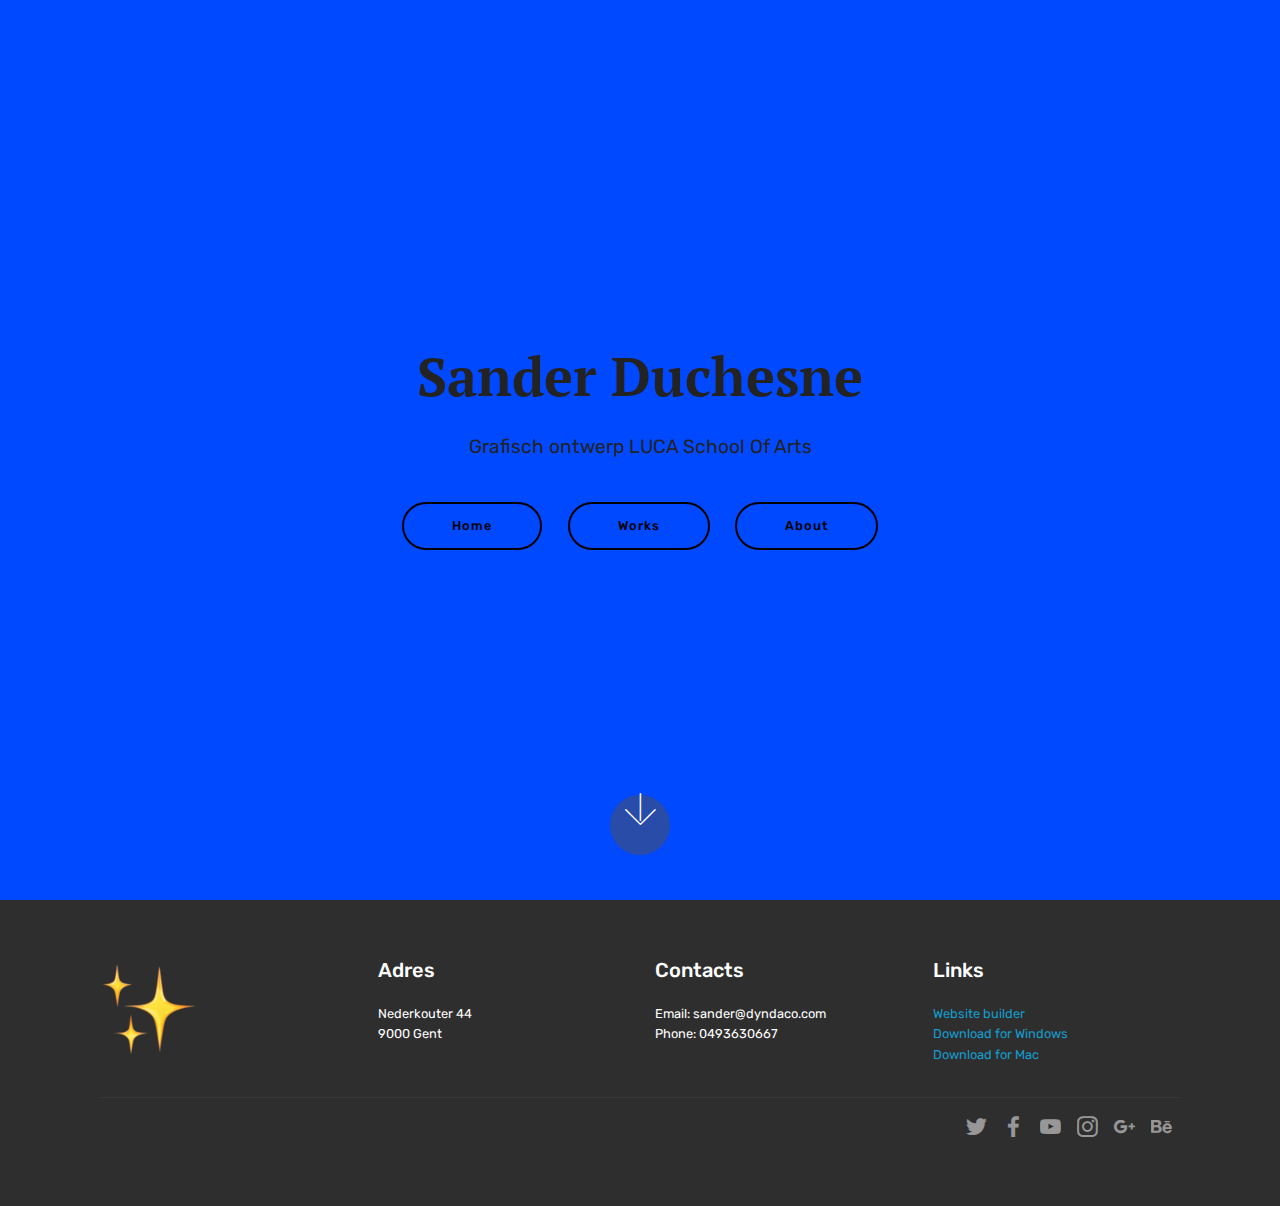
==== commit 9cc087a9: "create github pages" ====
--- a/index.html
+++ b/index.html
@@ -36,7 +36,7 @@
                 
                 <p class="mbr-text pb-3 mbr-fonts-style display-5">
                     Grafisch ontwerp LUCA School Of Arts</p>
-                <div class="mbr-section-btn"><a class="btn btn-md btn-black-outline display-4" href="https://mobirise.com">Home</a> <a class="btn btn-md btn-black-outline display-4" href="page1.html">Works</a> 
+                <div class="mbr-section-btn"><a class="btn btn-md btn-black-outline display-4" href="https://mobirise.com">Home</a> <a class="btn btn-md btn-black-outline display-4" href="page3.html">Works</a> 
                     <a class="btn btn-md btn-black-outline display-4" href="https://mobirise.com">About</a></div>
             </div>
         </div>
@@ -48,7 +48,7 @@
     </div>
 </section>
 
-<section class="engine"><a href="https://mobirise.info/f">simple website maker</a></section><section class="cid-qTkAaeaxX5" id="footer1-2">
+<section class="engine"><a href="https://mobirise.info/u">bootstrap responsive templates</a></section><section class="cid-qTkAaeaxX5" id="footer1-2">
 
     
 
--- a/assets/web/assets/mobirise-icons/mobirise-icons.css
+++ b/assets/web/assets/mobirise-icons/mobirise-icons.css
@@ -0,0 +1,476 @@
+@font-face {
+  font-family: 'MobiriseIcons';
+  src:  url('mobirise-icons.eot?spat4u');
+  src:  url('mobirise-icons.eot?spat4u#iefix') format('embedded-opentype'),
+    url('mobirise-icons.ttf?spat4u') format('truetype'),
+    url('mobirise-icons.woff?spat4u') format('woff'),
+    url('mobirise-icons.svg?spat4u#MobiriseIcons') format('svg');
+  font-weight: normal;
+  font-style: normal;
+}
+
+[class^="mbri-"], [class*=" mbri-"] {
+  /* use !important to prevent issues with browser extensions that change fonts */
+  font-family: MobiriseIcons !important;
+  speak: none;
+  font-style: normal;
+  font-weight: normal;
+  font-variant: normal;
+  text-transform: none;
+  line-height: 1;
+
+  /* Better Font Rendering =========== */
+  -webkit-font-smoothing: antialiased;
+  -moz-osx-font-smoothing: grayscale;
+}
+
+.mbri-add-submenu:before {
+  content: "\e900";
+}
+.mbri-alert:before {
+  content: "\e901";
+}
+.mbri-align-center:before {
+  content: "\e902";
+}
+.mbri-align-justify:before {
+  content: "\e903";
+}
+.mbri-align-left:before {
+  content: "\e904";
+}
+.mbri-align-right:before {
+  content: "\e905";
+}
+.mbri-android:before {
+  content: "\e906";
+}
+.mbri-apple:before {
+  content: "\e907";
+}
+.mbri-arrow-down:before {
+  content: "\e908";
+}
+.mbri-arrow-next:before {
+  content: "\e909";
+}
+.mbri-arrow-prev:before {
+  content: "\e90a";
+}
+.mbri-arrow-up:before {
+  content: "\e90b";
+}
+.mbri-bold:before {
+  content: "\e90c";
+}
+.mbri-bookmark:before {
+  content: "\e90d";
+}
+.mbri-bootstrap:before {
+  content: "\e90e";
+}
+.mbri-briefcase:before {
+  content: "\e90f";
+}
+.mbri-browse:before {
+  content: "\e910";
+}
+.mbri-bulleted-list:before {
+  content: "\e911";
+}
+.mbri-calendar:before {
+  content: "\e912";
+}
+.mbri-camera:before {
+  content: "\e913";
+}
+.mbri-cart-add:before {
+  content: "\e914";
+}
+.mbri-cart-full:before {
+  content: "\e915";
+}
+.mbri-cash:before {
+  content: "\e916";
+}
+.mbri-change-style:before {
+  content: "\e917";
+}
+.mbri-chat:before {
+  content: "\e918";
+}
+.mbri-clock:before {
+  content: "\e919";
+}
+.mbri-close:before {
+  content: "\e91a";
+}
+.mbri-cloud:before {
+  content: "\e91b";
+}
+.mbri-code:before {
+  content: "\e91c";
+}
+.mbri-contact-form:before {
+  content: "\e91d";
+}
+.mbri-credit-card:before {
+  content: "\e91e";
+}
+.mbri-cursor-click:before {
+  content: "\e91f";
+}
+.mbri-cust-feedback:before {
+  content: "\e920";
+}
+.mbri-database:before {
+  content: "\e921";
+}
+.mbri-delivery:before {
+  content: "\e922";
+}
+.mbri-desktop:before {
+  content: "\e923";
+}
+.mbri-devices:before {
+  content: "\e924";
+}
+.mbri-down:before {
+  content: "\e925";
+}
+.mbri-download:before {
+  content: "\e989";
+}
+.mbri-drag-n-drop:before {
+  content: "\e927";
+}
+.mbri-drag-n-drop2:before {
+  content: "\e928";
+}
+.mbri-edit:before {
+  content: "\e929";
+}
+.mbri-edit2:before {
+  content: "\e92a";
+}
+.mbri-error:before {
+  content: "\e92b";
+}
+.mbri-extension:before {
+  content: "\e92c";
+}
+.mbri-features:before {
+  content: "\e92d";
+}
+.mbri-file:before {
+  content: "\e92e";
+}
+.mbri-flag:before {
+  content: "\e92f";
+}
+.mbri-folder:before {
+  content: "\e930";
+}
+.mbri-gift:before {
+  content: "\e931";
+}
+.mbri-github:before {
+  content: "\e932";
+}
+.mbri-globe:before {
+  content: "\e933";
+}
+.mbri-globe-2:before {
+  content: "\e934";
+}
+.mbri-growing-chart:before {
+  content: "\e935";
+}
+.mbri-hearth:before {
+  content: "\e936";
+}
+.mbri-help:before {
+  content: "\e937";
+}
+.mbri-home:before {
+  content: "\e938";
+}
+.mbri-hot-cup:before {
+  content: "\e939";
+}
+.mbri-idea:before {
+  content: "\e93a";
+}
+.mbri-image-gallery:before {
+  content: "\e93b";
+}
+.mbri-image-slider:before {
+  content: "\e93c";
+}
+.mbri-info:before {
+  content: "\e93d";
+}
+.mbri-italic:before {
+  content: "\e93e";
+}
+.mbri-key:before {
+  content: "\e93f";
+}
+.mbri-laptop:before {
+  content: "\e940";
+}
+.mbri-layers:before {
+  content: "\e941";
+}
+.mbri-left-right:before {
+  content: "\e942";
+}
+.mbri-left:before {
+  content: "\e943";
+}
+.mbri-letter:before {
+  content: "\e944";
+}
+.mbri-like:before {
+  content: "\e945";
+}
+.mbri-link:before {
+  content: "\e946";
+}
+.mbri-lock:before {
+  content: "\e947";
+}
+.mbri-login:before {
+  content: "\e948";
+}
+.mbri-logout:before {
+  content: "\e949";
+}
+.mbri-magic-stick:before {
+  content: "\e94a";
+}
+.mbri-map-pin:before {
+  content: "\e94b";
+}
+.mbri-menu:before {
+  content: "\e94c";
+}
+.mbri-mobile:before {
+  content: "\e94d";
+}
+.mbri-mobile2:before {
+  content: "\e94e";
+}
+.mbri-mobirise:before {
+  content: "\e94f";
+}
+.mbri-more-horizontal:before {
+  content: "\e950";
+}
+.mbri-more-vertical:before {
+  content: "\e951";
+}
+.mbri-music:before {
+  content: "\e952";
+}
+.mbri-new-file:before {
+  content: "\e953";
+}
+.mbri-numbered-list:before {
+  content: "\e954";
+}
+.mbri-opened-folder:before {
+  content: "\e955";
+}
+.mbri-pages:before {
+  content: "\e956";
+}
+.mbri-paper-plane:before {
+  content: "\e957";
+}
+.mbri-paperclip:before {
+  content: "\e958";
+}
+.mbri-photo:before {
+  content: "\e959";
+}
+.mbri-photos:before {
+  content: "\e95a";
+}
+.mbri-pin:before {
+  content: "\e95b";
+}
+.mbri-play:before {
+  content: "\e95c";
+}
+.mbri-plus:before {
+  content: "\e95d";
+}
+.mbri-preview:before {
+  content: "\e95e";
+}
+.mbri-print:before {
+  content: "\e95f";
+}
+.mbri-protect:before {
+  content: "\e960";
+}
+.mbri-question:before {
+  content: "\e961";
+}
+.mbri-quote-left:before {
+  content: "\e962";
+}
+.mbri-quote-right:before {
+  content: "\e963";
+}
+.mbri-refresh:before {
+  content: "\e964";
+}
+.mbri-responsive:before {
+  content: "\e965";
+}
+.mbri-right:before {
+  content: "\e966";
+}
+.mbri-rocket:before {
+  content: "\e967";
+}
+.mbri-sad-face:before {
+  content: "\e968";
+}
+.mbri-sale:before {
+  content: "\e969";
+}
+.mbri-save:before {
+  content: "\e96a";
+}
+.mbri-search:before {
+  content: "\e96b";
+}
+.mbri-setting:before {
+  content: "\e96c";
+}
+.mbri-setting2:before {
+  content: "\e96d";
+}
+.mbri-setting3:before {
+  content: "\e96e";
+}
+.mbri-share:before {
+  content: "\e96f";
+}
+.mbri-shopping-bag:before {
+  content: "\e970";
+}
+.mbri-shopping-basket:before {
+  content: "\e971";
+}
+.mbri-shopping-cart:before {
+  content: "\e972";
+}
+.mbri-sites:before {
+  content: "\e973";
+}
+.mbri-smile-face:before {
+  content: "\e974";
+}
+.mbri-speed:before {
+  content: "\e975";
+}
+.mbri-star:before {
+  content: "\e976";
+}
+.mbri-success:before {
+  content: "\e977";
+}
+.mbri-sun:before {
+  content: "\e978";
+}
+.mbri-sun2:before {
+  content: "\e979";
+}
+.mbri-tablet:before {
+  content: "\e97a";
+}
+.mbri-tablet-vertical:before {
+  content: "\e97b";
+}
+.mbri-target:before {
+  content: "\e97c";
+}
+.mbri-timer:before {
+  content: "\e97d";
+}
+.mbri-to-ftp:before {
+  content: "\e97e";
+}
+.mbri-to-local-drive:before {
+  content: "\e97f";
+}
+.mbri-touch-swipe:before {
+  content: "\e980";
+}
+.mbri-touch:before {
+  content: "\e981";
+}
+.mbri-trash:before {
+  content: "\e982";
+}
+.mbri-underline:before {
+  content: "\e983";
+}
+.mbri-unlink:before {
+  content: "\e984";
+}
+.mbri-unlock:before {
+  content: "\e985";
+}
+.mbri-up-down:before {
+  content: "\e986";
+}
+.mbri-up:before {
+  content: "\e987";
+}
+.mbri-update:before {
+  content: "\e988";
+}
+.mbri-upload:before {
+ content: "\e926"; 
+}
+.mbri-user:before {
+  content: "\e98a";
+}
+.mbri-user2:before {
+  content: "\e98b";
+}
+.mbri-users:before {
+  content: "\e98c";
+}
+.mbri-video:before {
+  content: "\e98d";
+}
+.mbri-video-play:before {
+  content: "\e98e";
+}
+.mbri-watch:before {
+  content: "\e98f";
+}
+.mbri-website-theme:before {
+  content: "\e990";
+}
+.mbri-wifi:before {
+  content: "\e991";
+}
+.mbri-windows:before {
+  content: "\e992";
+}
+.mbri-zoom-out:before {
+  content: "\e993";
+}
+.mbri-redo:before {
+  content: "\e994";
+}
+.mbri-undo:before {
+  content: "\e995";
+}
--- a/assets/socicon/css/styles.css
+++ b/assets/socicon/css/styles.css
@@ -0,0 +1,544 @@
+@charset "UTF-8";
+
+@font-face {
+  font-family: "socicon";
+  src:url("../fonts/socicon.eot");
+  src:url("../fonts/socicon.eot?#iefix") format("embedded-opentype"),
+    url("../fonts/socicon.woff") format("woff"),
+    url("../fonts/socicon.ttf") format("truetype"),
+    url("../fonts/socicon.svg#socicon") format("svg");
+  font-weight: normal;
+  font-style: normal;
+
+}
+
+[data-icon]:before {
+  font-family: "socicon" !important;
+  content: attr(data-icon);
+  font-style: normal !important;
+  font-weight: normal !important;
+  font-variant: normal !important;
+  text-transform: none !important;
+  speak: none;
+  line-height: 1;
+  -webkit-font-smoothing: antialiased;
+  -moz-osx-font-smoothing: grayscale;
+}
+
+[class^="socicon-"]:before,
+[class*=" socicon-"]:before {
+  font-family: "socicon" !important;
+  font-style: normal !important;
+  font-weight: normal !important;
+  font-variant: normal !important;
+  text-transform: none !important;
+  speak: none;
+  line-height: 1;
+  -webkit-font-smoothing: antialiased;
+  -moz-osx-font-smoothing: grayscale;
+}
+
+.socicon-modelmayhem:before {
+  content: "\e000";
+}
+.socicon-mixcloud:before {
+  content: "\e001";
+}
+.socicon-drupal:before {
+  content: "\e002";
+}
+.socicon-swarm:before {
+  content: "\e003";
+}
+.socicon-istock:before {
+  content: "\e004";
+}
+.socicon-yammer:before {
+  content: "\e005";
+}
+.socicon-ello:before {
+  content: "\e006";
+}
+.socicon-stackoverflow:before {
+  content: "\e007";
+}
+.socicon-persona:before {
+  content: "\e008";
+}
+.socicon-triplej:before {
+  content: "\e009";
+}
+.socicon-houzz:before {
+  content: "\e00a";
+}
+.socicon-rss:before {
+  content: "\e00b";
+}
+.socicon-paypal:before {
+  content: "\e00c";
+}
+.socicon-odnoklassniki:before {
+  content: "\e00d";
+}
+.socicon-airbnb:before {
+  content: "\e00e";
+}
+.socicon-periscope:before {
+  content: "\e00f";
+}
+.socicon-outlook:before {
+  content: "\e010";
+}
+.socicon-coderwall:before {
+  content: "\e011";
+}
+.socicon-tripadvisor:before {
+  content: "\e012";
+}
+.socicon-appnet:before {
+  content: "\e013";
+}
+.socicon-goodreads:before {
+  content: "\e014";
+}
+.socicon-tripit:before {
+  content: "\e015";
+}
+.socicon-lanyrd:before {
+  content: "\e016";
+}
+.socicon-slideshare:before {
+  content: "\e017";
+}
+.socicon-buffer:before {
+  content: "\e018";
+}
+.socicon-disqus:before {
+  content: "\e019";
+}
+.socicon-vkontakte:before {
+  content: "\e01a";
+}
+.socicon-whatsapp:before {
+  content: "\e01b";
+}
+.socicon-patreon:before {
+  content: "\e01c";
+}
+.socicon-storehouse:before {
+  content: "\e01d";
+}
+.socicon-pocket:before {
+  content: "\e01e";
+}
+.socicon-mail:before {
+  content: "\e01f";
+}
+.socicon-blogger:before {
+  content: "\e020";
+}
+.socicon-technorati:before {
+  content: "\e021";
+}
+.socicon-reddit:before {
+  content: "\e022";
+}
+.socicon-dribbble:before {
+  content: "\e023";
+}
+.socicon-stumbleupon:before {
+  content: "\e024";
+}
+.socicon-digg:before {
+  content: "\e025";
+}
+.socicon-envato:before {
+  content: "\e026";
+}
+.socicon-behance:before {
+  content: "\e027";
+}
+.socicon-delicious:before {
+  content: "\e028";
+}
+.socicon-deviantart:before {
+  content: "\e029";
+}
+.socicon-forrst:before {
+  content: "\e02a";
+}
+.socicon-play:before {
+  content: "\e02b";
+}
+.socicon-zerply:before {
+  content: "\e02c";
+}
+.socicon-wikipedia:before {
+  content: "\e02d";
+}
+.socicon-apple:before {
+  content: "\e02e";
+}
+.socicon-flattr:before {
+  content: "\e02f";
+}
+.socicon-github:before {
+  content: "\e030";
+}
+.socicon-renren:before {
+  content: "\e031";
+}
+.socicon-friendfeed:before {
+  content: "\e032";
+}
+.socicon-newsvine:before {
+  content: "\e033";
+}
+.socicon-identica:before {
+  content: "\e034";
+}
+.socicon-bebo:before {
+  content: "\e035";
+}
+.socicon-zynga:before {
+  content: "\e036";
+}
+.socicon-steam:before {
+  content: "\e037";
+}
+.socicon-xbox:before {
+  content: "\e038";
+}
+.socicon-windows:before {
+  content: "\e039";
+}
+.socicon-qq:before {
+  content: "\e03a";
+}
+.socicon-douban:before {
+  content: "\e03b";
+}
+.socicon-meetup:before {
+  content: "\e03c";
+}
+.socicon-playstation:before {
+  content: "\e03d";
+}
+.socicon-android:before {
+  content: "\e03e";
+}
+.socicon-snapchat:before {
+  content: "\e03f";
+}
+.socicon-twitter:before {
+  content: "\e040";
+}
+.socicon-facebook:before {
+  content: "\e041";
+}
+.socicon-googleplus:before {
+  content: "\e042";
+}
+.socicon-pinterest:before {
+  content: "\e043";
+}
+.socicon-foursquare:before {
+  content: "\e044";
+}
+.socicon-yahoo:before {
+  content: "\e045";
+}
+.socicon-skype:before {
+  content: "\e046";
+}
+.socicon-yelp:before {
+  content: "\e047";
+}
+.socicon-feedburner:before {
+  content: "\e048";
+}
+.socicon-linkedin:before {
+  content: "\e049";
+}
+.socicon-viadeo:before {
+  content: "\e04a";
+}
+.socicon-xing:before {
+  content: "\e04b";
+}
+.socicon-myspace:before {
+  content: "\e04c";
+}
+.socicon-soundcloud:before {
+  content: "\e04d";
+}
+.socicon-spotify:before {
+  content: "\e04e";
+}
+.socicon-grooveshark:before {
+  content: "\e04f";
+}
+.socicon-lastfm:before {
+  content: "\e050";
+}
+.socicon-youtube:before {
+  content: "\e051";
+}
+.socicon-vimeo:before {
+  content: "\e052";
+}
+.socicon-dailymotion:before {
+  content: "\e053";
+}
+.socicon-vine:before {
+  content: "\e054";
+}
+.socicon-flickr:before {
+  content: "\e055";
+}
+.socicon-500px:before {
+  content: "\e056";
+}
+.socicon-wordpress:before {
+  content: "\e058";
+}
+.socicon-tumblr:before {
+  content: "\e059";
+}
+.socicon-twitch:before {
+  content: "\e05a";
+}
+.socicon-8tracks:before {
+  content: "\e05b";
+}
+.socicon-amazon:before {
+  content: "\e05c";
+}
+.socicon-icq:before {
+  content: "\e05d";
+}
+.socicon-smugmug:before {
+  content: "\e05e";
+}
+.socicon-ravelry:before {
+  content: "\e05f";
+}
+.socicon-weibo:before {
+  content: "\e060";
+}
+.socicon-baidu:before {
+  content: "\e061";
+}
+.socicon-angellist:before {
+  content: "\e062";
+}
+.socicon-ebay:before {
+  content: "\e063";
+}
+.socicon-imdb:before {
+  content: "\e064";
+}
+.socicon-stayfriends:before {
+  content: "\e065";
+}
+.socicon-residentadvisor:before {
+  content: "\e066";
+}
+.socicon-google:before {
+  content: "\e067";
+}
+.socicon-yandex:before {
+  content: "\e068";
+}
+.socicon-sharethis:before {
+  content: "\e069";
+}
+.socicon-bandcamp:before {
+  content: "\e06a";
+}
+.socicon-itunes:before {
+  content: "\e06b";
+}
+.socicon-deezer:before {
+  content: "\e06c";
+}
+.socicon-telegram:before {
+  content: "\e06e";
+}
+.socicon-openid:before {
+  content: "\e06f";
+}
+.socicon-amplement:before {
+  content: "\e070";
+}
+.socicon-viber:before {
+  content: "\e071";
+}
+.socicon-zomato:before {
+  content: "\e072";
+}
+.socicon-draugiem:before {
+  content: "\e074";
+}
+.socicon-endomodo:before {
+  content: "\e075";
+}
+.socicon-filmweb:before {
+  content: "\e076";
+}
+.socicon-stackexchange:before {
+  content: "\e077";
+}
+.socicon-wykop:before {
+  content: "\e078";
+}
+.socicon-teamspeak:before {
+  content: "\e079";
+}
+.socicon-teamviewer:before {
+  content: "\e07a";
+}
+.socicon-ventrilo:before {
+  content: "\e07b";
+}
+.socicon-younow:before {
+  content: "\e07c";
+}
+.socicon-raidcall:before {
+  content: "\e07d";
+}
+.socicon-mumble:before {
+  content: "\e07e";
+}
+.socicon-medium:before {
+  content: "\e06d";
+}
+.socicon-bebee:before {
+  content: "\e07f";
+}
+.socicon-hitbox:before {
+  content: "\e080";
+}
+.socicon-reverbnation:before {
+  content: "\e081";
+}
+.socicon-formulr:before {
+  content: "\e082";
+}
+.socicon-instagram:before {
+  content: "\e057";
+}
+.socicon-battlenet:before {
+  content: "\e083";
+}
+.socicon-chrome:before {
+  content: "\e084";
+}
+.socicon-discord:before {
+  content: "\e086";
+}
+.socicon-issuu:before {
+  content: "\e087";
+}
+.socicon-macos:before {
+  content: "\e088";
+}
+.socicon-firefox:before {
+  content: "\e089";
+}
+.socicon-opera:before {
+  content: "\e08d";
+}
+.socicon-keybase:before {
+  content: "\e090";
+}
+.socicon-alliance:before {
+  content: "\e091";
+}
+.socicon-livejournal:before {
+  content: "\e092";
+}
+.socicon-googlephotos:before {
+  content: "\e093";
+}
+.socicon-horde:before {
+  content: "\e094";
+}
+.socicon-etsy:before {
+  content: "\e095";
+}
+.socicon-zapier:before {
+  content: "\e096";
+}
+.socicon-google-scholar:before {
+  content: "\e097";
+}
+.socicon-researchgate:before {
+  content: "\e098";
+}
+.socicon-wechat:before {
+  content: "\e099";
+}
+.socicon-strava:before {
+  content: "\e09a";
+}
+.socicon-line:before {
+  content: "\e09b";
+}
+.socicon-lyft:before {
+  content: "\e09c";
+}
+.socicon-uber:before {
+  content: "\e09d";
+}
+.socicon-songkick:before {
+  content: "\e09e";
+}
+.socicon-viewbug:before {
+  content: "\e09f";
+}
+.socicon-googlegroups:before {
+  content: "\e0a0";
+}
+.socicon-quora:before {
+  content: "\e073";
+}
+.socicon-diablo:before {
+  content: "\e085";
+}
+.socicon-blizzard:before {
+  content: "\e0a1";
+}
+.socicon-hearthstone:before {
+  content: "\e08b";
+}
+.socicon-heroes:before {
+  content: "\e08a";
+}
+.socicon-overwatch:before {
+  content: "\e08c";
+}
+.socicon-warcraft:before {
+  content: "\e08e";
+}
+.socicon-starcraft:before {
+  content: "\e08f";
+}
+.socicon-beam:before {
+  content: "\e0a2";
+}
+.socicon-curse:before {
+  content: "\e0a3";
+}
+.socicon-player:before {
+  content: "\e0a4";
+}
+.socicon-streamjar:before {
+  content: "\e0a5";
+}
+.socicon-nintendo:before {
+  content: "\e0a6";
+}
+.socicon-hellocoton:before {
+  content: "\e0a7";
+}
--- a/assets/theme/css/style.css
+++ b/assets/theme/css/style.css
@@ -0,0 +1,13 @@
+/*!
+ * Mobirise v4 theme (https://mobirise.com/)
+ * Copyright 2017 Mobirise
+ */section{background-color:#eeeeee}section,.container,.container-fluid{position:relative;word-wrap:break-word}a.mbr-iconfont:hover{text-decoration:none}.article .lead p,.article .lead ul,.article .lead ol,.article .lead pre,.article .lead blockquote{margin-bottom:0}a{font-style:normal;font-weight:400;cursor:pointer}a,a:hover{text-decoration:none}figure{margin-bottom:0}body{color:#232323}h1,h2,h3,h4,h5,h6,.h1,.h2,.h3,.h4,.h5,.h6,.display-1,.display-2,.display-3,.display-4{line-height:1;word-break:break-word;word-wrap:break-word}b,strong{font-weight:bold}blockquote{padding:10px 0 10px 20px;position:relative;border-left:2px solid;border-color:#ff3366}input:-webkit-autofill,input:-webkit-autofill:hover,input:-webkit-autofill:focus,input:-webkit-autofill:active{transition-delay:9999s;transition-property:background-color, color}textarea[type="hidden"]{display:none}body{position:relative}section{background-position:50% 50%;background-repeat:no-repeat;background-size:cover}section .mbr-background-video,section .mbr-background-video-preview{position:absolute;bottom:0;left:0;right:0;top:0}.hidden{visibility:hidden}.mbr-z-index20{z-index:20}/*! Base colors */.mbr-white{color:#ffffff}.mbr-black{color:#000000}.mbr-bg-white{background-color:#ffffff}.mbr-bg-black{background-color:#000000}/*! Text-aligns */.align-left{text-align:left}.align-center{text-align:center}.align-right{text-align:right}@media (max-width: 767px){.align-left,.align-center,.align-right,.mbr-section-btn,.mbr-section-title{text-align:center}}/*! Font-weight  */.mbr-light{font-weight:300}.mbr-regular{font-weight:400}.mbr-semibold{font-weight:500}.mbr-bold{font-weight:700}/*! Media  */.media-size-item{-webkit-flex:1 1 auto;-moz-flex:1 1 auto;-ms-flex:1 1 auto;-o-flex:1 1 auto;flex:1 1 auto}.media-content{-webkit-flex-basis:100%;flex-basis:100%}.media-container-row{display:-ms-flexbox;display:-webkit-flex;display:flex;-webkit-flex-direction:row;-ms-flex-direction:row;flex-direction:row;-webkit-flex-wrap:wrap;-ms-flex-wrap:wrap;flex-wrap:wrap;-webkit-justify-content:center;-ms-flex-pack:center;justify-content:center;-webkit-align-content:center;-ms-flex-line-pack:center;align-content:center;-webkit-align-items:start;-ms-flex-align:start;align-items:start}.media-container-row .media-size-item{width:400px}.media-container-column{display:-ms-flexbox;display:-webkit-flex;display:flex;-webkit-flex-direction:column;-ms-flex-direction:column;flex-direction:column;-webkit-flex-wrap:wrap;-ms-flex-wrap:wrap;flex-wrap:wrap;-webkit-justify-content:center;-ms-flex-pack:center;justify-content:center;-webkit-align-content:center;-ms-flex-line-pack:center;align-content:center;-webkit-align-items:stretch;-ms-flex-align:stretch;align-items:stretch}.media-container-column>*{width:100%}@media (min-width: 992px){.media-container-row{-webkit-flex-wrap:nowrap;-ms-flex-wrap:nowrap;flex-wrap:nowrap}}figure{overflow:hidden}figure[mbr-media-size]{transition:width 0.1s}.mbr-figure img,.mbr-figure iframe{display:block;width:100%}.card{background-color:transparent;border:none}.card-img{text-align:center;flex-shrink:0;-webkit-flex-shrink:0}.media{max-width:100%;margin:0 auto}.mbr-figure{-ms-flex-item-align:center;-ms-grid-row-align:center;-webkit-align-self:center;align-self:center}.media-container>div{max-width:100%}.mbr-figure img,.card-img img{width:100%}@media (max-width: 991px){.media-size-item{width:auto !important}.media{width:auto}.mbr-figure{width:100% !important}}/*! Buttons */.mbr-section-btn{margin-left:-.25rem;margin-right:-.25rem;font-size:0}nav .mbr-section-btn{margin-left:0rem;margin-right:0rem}/*! Btn icon margin */.btn .mbr-iconfont,.btn.btn-sm .mbr-iconfont{cursor:pointer;margin-right:0.5rem}.btn.btn-md .mbr-iconfont,.btn.btn-md .mbr-iconfont{margin-right:0.8rem}.mbr-regular{font-weight:400}.mbr-semibold{font-weight:500}.mbr-bold{font-weight:700}[type="submit"]{-webkit-appearance:none}/*! Full-screen */.mbr-fullscreen .mbr-overlay{min-height:100vh}.mbr-fullscreen{display:flex;display:-webkit-flex;display:-moz-flex;display:-ms-flex;display:-o-flex;align-items:center;-webkit-align-items:center;min-height:100vh;padding-top:3rem;padding-bottom:3rem}/*! Map */.map{height:25rem;position:relative}.map iframe{width:100%;height:100%}.form-asterisk{font-family:initial;position:absolute;top:-2px;font-weight:normal}/*! Scroll to top arrow */.mbr-arrow-up{bottom:25px;right:90px;position:fixed;text-align:right;z-index:5000;color:#ffffff;font-size:32px;transform:rotate(180deg);-webkit-transform:rotate(180deg)}.mbr-arrow-up a{background:rgba(0,0,0,0.2);border-radius:3px;color:#fff;display:inline-block;height:60px;width:60px;outline-style:none !important;position:relative;text-decoration:none;transition:all .3s ease-in-out;cursor:pointer;text-align:center}.mbr-arrow-up a:hover{background-color:rgba(0,0,0,0.4)}.mbr-arrow-up a i{line-height:60px}.mbr-arrow-up-icon{display:block;color:#fff}.mbr-arrow-up-icon::before{content:"\203a";display:inline-block;font-family:serif;font-size:32px;line-height:1;font-style:normal;position:relative;top:6px;left:-4px;-webkit-transform:rotate(-90deg);transform:rotate(-90deg)}/*! Arrow Down */.mbr-arrow{position:absolute;bottom:45px;left:50%;width:60px;height:60px;cursor:pointer;background-color:rgba(80,80,80,0.5);border-radius:50%;-webkit-transform:translateX(-50%);transform:translateX(-50%)}.mbr-arrow>a{display:inline-block;text-decoration:none;outline-style:none;-webkit-animation:arrowdown 1.7s ease-in-out infinite;animation:arrowdown 1.7s ease-in-out infinite}.mbr-arrow>a>i{position:absolute;top:-2px;left:15px;font-size:2rem}@keyframes arrowdown{0%{transform:translateY(0px);-webkit-transform:translateY(0px)}50%{transform:translateY(-5px);-webkit-transform:translateY(-5px)}100%{transform:translateY(0px);-webkit-transform:translateY(0px)}}@-webkit-keyframes arrowdown{0%{transform:translateY(0px);-webkit-transform:translateY(0px)}50%{transform:translateY(-5px);-webkit-transform:translateY(-5px)}100%{transform:translateY(0px);-webkit-transform:translateY(0px)}}@media (max-width: 500px){.mbr-arrow-up{left:50%;right:auto;transform:translateX(-50%) rotate(180deg);-webkit-transform:translateX(-50%) rotate(180deg)}}@keyframes gradient-animation{from{background-position:0% 100%;animation-timing-function:ease-in-out}to{background-position:100% 0%;animation-timing-function:ease-in-out}}@-webkit-keyframes gradient-animation{from{background-position:0% 100%;animation-timing-function:ease-in-out}to{background-position:100% 0%;animation-timing-function:ease-in-out}}.bg-gradient{background-size:200% 200%;animation:gradient-animation 5s infinite alternate;-webkit-animation:gradient-animation 5s infinite alternate}.menu .navbar-brand{display:-webkit-flex}.menu .navbar-brand span{display:flex;display:-webkit-flex}.menu .navbar-brand .navbar-caption-wrap{display:-webkit-flex}.menu .navbar-brand .navbar-logo img{display:-webkit-flex}@media (min-width: 768px) and (max-width: 991px){.menu .navbar-toggleable-sm .navbar-nav{display:-webkit-box;display:-webkit-flex;display:-ms-flexbox}}@media (min-width: 992px){.menu .navbar-nav.nav-dropdown{display:-webkit-flex}.menu .navbar-toggleable-sm .navbar-collapse{display:-webkit-flex !important}}.navbar{display:-webkit-flex;-webkit-flex-wrap:wrap;-webkit-align-items:center;-webkit-justify-content:space-between}.navbar-collapse{-webkit-flex-basis:100%;-webkit-flex-grow:1;-webkit-align-items:center}.nav-dropdown .link{padding:.667em 1.667em !important;margin:0 !important}.nav{display:-webkit-flex;-webkit-flex-wrap:wrap}.row{display:-webkit-flex;-webkit-flex-wrap:wrap}.justify-content-center{-webkit-justify-content:center}.form-inline{display:-webkit-flex;-webkit-flex-flow:row wrap;-webkit-align-items:center}.card-wrapper{flex:1;-webkit-flex:1}.carousel-control{display:-webkit-flex;-webkit-align-items:center;-webkit-justify-content:center}.carousel-controls{display:-webkit-flex}.media{display:-webkit-flex}
+/*# sourceMappingURL=style.css.map */
+.engine {
+	position: absolute;
+	text-indent: -2400px;
+	text-align: center;
+	padding: 0;
+	top: 0;
+	left: -2400px;
+}--- a/assets/mobirise/css/mbr-additional.css
+++ b/assets/mobirise/css/mbr-additional.css
@@ -2426,283 +2426,6 @@
 .cid-r9oc0XyiwG .content-slider-wrap {
   width: 86%;
 }
-.cid-r9ojzIOudS {
-  padding-top: 45px;
-  padding-bottom: 120px;
-  background-color: #f7ff00;
-}
-.cid-r9ojzIOudS .content-slider {
-  display: -webkit-flex;
-  justify-content: center;
-  -webkit-justify-content: center;
-}
-.cid-r9ojzIOudS .modal-body .close {
-  background: #1b1b1b;
-}
-.cid-r9ojzIOudS .modal-body .close span {
-  font-style: normal;
-}
-.cid-r9ojzIOudS .carousel-inner > .active,
-.cid-r9ojzIOudS .carousel-inner > .next,
-.cid-r9ojzIOudS .carousel-inner > .prev {
-  display: -webkit-flex;
-}
-.cid-r9ojzIOudS .carousel-control .icon-next,
-.cid-r9ojzIOudS .carousel-control .icon-prev {
-  margin-top: -18px;
-  font-size: 40px;
-  line-height: 27px;
-}
-.cid-r9ojzIOudS .carousel-control:hover {
-  background: #1b1b1b;
-  color: #fff;
-  opacity: 1;
-}
-@media (max-width: 767px) {
-  .cid-r9ojzIOudS .container .carousel-control {
-    margin-bottom: 0;
-  }
-  .cid-r9ojzIOudS .content-slider-wrap {
-    width: 100%!important;
-  }
-}
-.cid-r9ojzIOudS .boxed-slider {
-  position: relative;
-  padding: 93px 0;
-}
-.cid-r9ojzIOudS .boxed-slider > div {
-  position: relative;
-}
-.cid-r9ojzIOudS .container img {
-  width: 100%;
-}
-.cid-r9ojzIOudS .container img + .row {
-  position: absolute;
-  top: 50%;
-  left: 0;
-  right: 0;
-  -webkit-transform: translateY(-50%);
-  -moz-transform: translateY(-50%);
-  transform: translateY(-50%);
-  z-index: 2;
-}
-.cid-r9ojzIOudS .mbr-section {
-  padding: 0;
-  background-attachment: scroll;
-}
-.cid-r9ojzIOudS .mbr-table-cell {
-  padding: 0;
-}
-.cid-r9ojzIOudS .container .carousel-indicators {
-  margin-bottom: 3px;
-}
-.cid-r9ojzIOudS .carousel-caption {
-  top: 50%;
-  right: 0;
-  bottom: auto;
-  left: 0;
-  display: -webkit-flex;
-  align-items: center;
-  -webkit-transform: translateY(-50%);
-  transform: translateY(-50%);
-  -webkit-align-items: center;
-}
-.cid-r9ojzIOudS .mbr-overlay {
-  z-index: 1;
-}
-.cid-r9ojzIOudS .container-slide.container {
-  width: 100%;
-  min-height: 100vh;
-  padding: 0;
-}
-.cid-r9ojzIOudS .carousel-item {
-  background-position: 50% 50%;
-  background-repeat: no-repeat;
-  background-size: cover;
-  -o-transition: -o-transform 0.6s ease-in-out;
-  -webkit-transition: -webkit-transform 0.6s ease-in-out;
-  transition: transform 0.6s ease-in-out, -webkit-transform 0.6s ease-in-out, -o-transform 0.6s ease-in-out;
-  -webkit-backface-visibility: hidden;
-  backface-visibility: hidden;
-  -webkit-perspective: 1000px;
-  perspective: 1000px;
-}
-@media (max-width: 576px) {
-  .cid-r9ojzIOudS .carousel-item .container {
-    width: 100%;
-  }
-}
-.cid-r9ojzIOudS .carousel-item-next.carousel-item-left,
-.cid-r9ojzIOudS .carousel-item-prev.carousel-item-right {
-  -webkit-transform: translate3d(0, 0, 0);
-  transform: translate3d(0, 0, 0);
-}
-.cid-r9ojzIOudS .active.carousel-item-right,
-.cid-r9ojzIOudS .carousel-item-next {
-  -webkit-transform: translate3d(100%, 0, 0);
-  transform: translate3d(100%, 0, 0);
-}
-.cid-r9ojzIOudS .active.carousel-item-left,
-.cid-r9ojzIOudS .carousel-item-prev {
-  -webkit-transform: translate3d(-100%, 0, 0);
-  transform: translate3d(-100%, 0, 0);
-}
-.cid-r9ojzIOudS .mbr-slider .carousel-control {
-  top: 50%;
-  width: 50px;
-  height: 50px;
-  margin-top: -1.5rem;
-  font-size: 35px;
-  background-color: rgba(0, 0, 0, 0.5);
-  border: 2px solid #fff;
-  border-radius: 50%;
-  transition: all .3s;
-}
-.cid-r9ojzIOudS .mbr-slider .carousel-control.carousel-control-prev {
-  left: 0;
-  margin-left: 2.5rem;
-}
-.cid-r9ojzIOudS .mbr-slider .carousel-control.carousel-control-next {
-  right: 0;
-  margin-right: 2.5rem;
-}
-.cid-r9ojzIOudS .mbr-slider .carousel-control .mbr-iconfont {
-  font-size: 1.5rem;
-}
-@media (max-width: 767px) {
-  .cid-r9ojzIOudS .mbr-slider .carousel-control {
-    top: auto;
-    bottom: 1rem;
-  }
-}
-.cid-r9ojzIOudS .mbr-slider .carousel-indicators {
-  position: absolute;
-  bottom: 0;
-  margin-bottom: 1.5rem !important;
-}
-.cid-r9ojzIOudS .mbr-slider .carousel-indicators li {
-  max-width: 15px;
-  height: 15px;
-  max-height: 15px;
-  margin: 3px;
-  background-color: rgba(0, 0, 0, 0.5);
-  border: 2px solid #fff;
-  border-radius: 50%;
-  opacity: .5;
-  transition: all .3s;
-}
-.cid-r9ojzIOudS .mbr-slider .carousel-indicators li.active,
-.cid-r9ojzIOudS .mbr-slider .carousel-indicators li:hover {
-  opacity: .9;
-}
-.cid-r9ojzIOudS .mbr-slider .carousel-indicators li::after,
-.cid-r9ojzIOudS .mbr-slider .carousel-indicators li::before {
-  content: none;
-}
-.cid-r9ojzIOudS .mbr-slider .carousel-indicators.ie-fix {
-  left: 50%;
-  display: block;
-  width: 60%;
-  margin-left: -30%;
-  text-align: center;
-}
-@media (max-width: 576px) {
-  .cid-r9ojzIOudS .mbr-slider .carousel-indicators {
-    display: none !important;
-  }
-}
-.cid-r9ojzIOudS .mbr-slider > .container img {
-  width: 100%;
-}
-.cid-r9ojzIOudS .mbr-slider > .container img + .row {
-  position: absolute;
-  top: 50%;
-  right: 0;
-  left: 0;
-  z-index: 2;
-  -moz-transform: translateY(-50%);
-  -webkit-transform: translateY(-50%);
-  transform: translateY(-50%);
-}
-.cid-r9ojzIOudS .mbr-slider > .container .carousel-indicators {
-  margin-bottom: 3px;
-}
-@media (max-width: 576px) {
-  .cid-r9ojzIOudS .mbr-slider > .container .carousel-control {
-    margin-bottom: 0;
-  }
-}
-.cid-r9ojzIOudS .mbr-slider .mbr-section {
-  padding: 0;
-  background-attachment: scroll;
-}
-.cid-r9ojzIOudS .mbr-slider .mbr-table-cell {
-  padding: 0;
-}
-.cid-r9ojzIOudS .carousel-item .container.container-slide {
-  position: initial;
-  width: auto;
-  min-height: 0;
-}
-.cid-r9ojzIOudS .full-screen .slider-fullscreen-image {
-  min-height: 100vh;
-  background-repeat: no-repeat;
-  background-position: 50% 50%;
-  background-size: cover;
-}
-.cid-r9ojzIOudS .full-screen .slider-fullscreen-image.active {
-  display: -o-flex;
-}
-.cid-r9ojzIOudS .full-screen .container {
-  width: auto;
-  padding-right: 0;
-  padding-left: 0;
-}
-.cid-r9ojzIOudS .full-screen .carousel-item .container.container-slide {
-  width: 100%;
-  min-height: 100vh;
-  padding: 0;
-}
-.cid-r9ojzIOudS .full-screen .carousel-item .container.container-slide img {
-  display: none;
-}
-.cid-r9ojzIOudS .mbr-background-video-preview {
-  position: absolute;
-  top: 0;
-  right: 0;
-  bottom: 0;
-  left: 0;
-}
-.cid-r9ojzIOudS .mbr-overlay ~ .container-slide {
-  z-index: auto;
-}
-.cid-r9ojzIOudS .mbr-slider.slide .container {
-  overflow: hidden;
-  padding: 0;
-}
-.cid-r9ojzIOudS .carousel-inner {
-  height: 100%;
-}
-.cid-r9ojzIOudS .slider-fullscreen-image {
-  height: 100%;
-  background: transparent !important;
-}
-.cid-r9ojzIOudS .image_wrapper {
-  height: 700px;
-  width: 100%;
-  position: relative;
-  display: inline-block;
-}
-.cid-r9ojzIOudS .image_wrapper img {
-  width: auto !important;
-  height: 100%;
-}
-.cid-r9ojzIOudS .carousel-item .container-slide {
-  text-align: center;
-}
-.cid-r9ojzIOudS .content-slider-wrap {
-  width: 100%;
-}
 .cid-r9omiIyim7 {
   padding-top: 90px;
   padding-bottom: 120px;
@@ -3397,3 +3120,1077 @@
     text-align: center;
   }
 }
+.cid-r9odIaGn7K .navbar {
+  background: #ffffff;
+  transition: none;
+  min-height: 77px;
+  padding: .5rem 0;
+}
+.cid-r9odIaGn7K .navbar-dropdown.bg-color.transparent.opened {
+  background: #ffffff;
+}
+.cid-r9odIaGn7K a {
+  font-style: normal;
+}
+.cid-r9odIaGn7K .nav-item span {
+  padding-right: 0.4em;
+  line-height: 0.5em;
+  vertical-align: text-bottom;
+  position: relative;
+  text-decoration: none;
+}
+.cid-r9odIaGn7K .nav-item a {
+  display: -webkit-flex;
+  align-items: center;
+  justify-content: center;
+  padding: 0.7rem 0 !important;
+  margin: 0rem .65rem !important;
+  -webkit-align-items: center;
+  -webkit-justify-content: center;
+}
+.cid-r9odIaGn7K .nav-item:focus,
+.cid-r9odIaGn7K .nav-link:focus {
+  outline: none;
+}
+.cid-r9odIaGn7K .btn {
+  padding: 0.4rem 1.5rem;
+  display: -webkit-inline-flex;
+  align-items: center;
+  -webkit-align-items: center;
+}
+.cid-r9odIaGn7K .btn .mbr-iconfont {
+  font-size: 1.6rem;
+}
+.cid-r9odIaGn7K .menu-logo {
+  margin-right: auto;
+}
+.cid-r9odIaGn7K .menu-logo .navbar-brand {
+  display: -webkit-flex;
+  margin-left: 5rem;
+  padding: 0;
+  transition: padding .2s;
+  min-height: 3.8rem;
+  align-items: center;
+  -webkit-align-items: center;
+}
+.cid-r9odIaGn7K .menu-logo .navbar-brand .navbar-caption-wrap {
+  display: -webkit-flex;
+  -webkit-align-items: center;
+  align-items: center;
+  word-break: break-word;
+  min-width: 7rem;
+  margin: .3rem 0;
+}
+.cid-r9odIaGn7K .menu-logo .navbar-brand .navbar-caption-wrap .navbar-caption {
+  line-height: 1.2rem !important;
+  padding-right: 2rem;
+}
+.cid-r9odIaGn7K .menu-logo .navbar-brand .navbar-logo {
+  font-size: 4rem;
+  transition: font-size 0.25s;
+}
+.cid-r9odIaGn7K .menu-logo .navbar-brand .navbar-logo img {
+  display: -webkit-flex;
+}
+.cid-r9odIaGn7K .menu-logo .navbar-brand .navbar-logo .mbr-iconfont {
+  transition: font-size 0.25s;
+}
+.cid-r9odIaGn7K .navbar-toggleable-sm .navbar-collapse {
+  justify-content: flex-end;
+  -webkit-justify-content: flex-end;
+  padding-right: 5rem;
+  width: auto;
+}
+.cid-r9odIaGn7K .navbar-toggleable-sm .navbar-collapse .navbar-nav {
+  flex-wrap: wrap;
+  -webkit-flex-wrap: wrap;
+  padding-left: 0;
+}
+.cid-r9odIaGn7K .navbar-toggleable-sm .navbar-collapse .navbar-nav .nav-item {
+  -webkit-align-self: center;
+  align-self: center;
+}
+.cid-r9odIaGn7K .navbar-toggleable-sm .navbar-collapse .navbar-buttons {
+  padding-left: 0;
+  padding-bottom: 0;
+}
+.cid-r9odIaGn7K .dropdown .dropdown-menu {
+  background: #ffffff;
+  display: none;
+  position: absolute;
+  min-width: 5rem;
+  padding-top: 1.4rem;
+  padding-bottom: 1.4rem;
+  text-align: left;
+}
+.cid-r9odIaGn7K .dropdown .dropdown-menu .dropdown-item {
+  width: auto;
+  padding: 0.235em 1.5385em 0.235em 1.5385em !important;
+}
+.cid-r9odIaGn7K .dropdown .dropdown-menu .dropdown-item::after {
+  right: 0.5rem;
+}
+.cid-r9odIaGn7K .dropdown .dropdown-menu .dropdown-submenu {
+  margin: 0;
+}
+.cid-r9odIaGn7K .dropdown.open > .dropdown-menu {
+  display: block;
+}
+.cid-r9odIaGn7K .navbar-toggleable-sm.opened:after {
+  position: absolute;
+  width: 100vw;
+  height: 100vh;
+  content: '';
+  background-color: rgba(0, 0, 0, 0.1);
+  left: 0;
+  bottom: 0;
+  transform: translateY(100%);
+  -webkit-transform: translateY(100%);
+  z-index: 1000;
+}
+.cid-r9odIaGn7K .navbar.navbar-short {
+  min-height: 60px;
+  transition: all .2s;
+}
+.cid-r9odIaGn7K .navbar.navbar-short .navbar-toggler-right {
+  top: 20px;
+}
+.cid-r9odIaGn7K .navbar.navbar-short .navbar-logo a {
+  font-size: 2.5rem !important;
+  line-height: 2.5rem;
+  transition: font-size 0.25s;
+}
+.cid-r9odIaGn7K .navbar.navbar-short .navbar-logo a .mbr-iconfont {
+  font-size: 2.5rem !important;
+}
+.cid-r9odIaGn7K .navbar.navbar-short .navbar-logo a img {
+  height: 3rem !important;
+}
+.cid-r9odIaGn7K .navbar.navbar-short .navbar-brand {
+  min-height: 3rem;
+}
+.cid-r9odIaGn7K button.navbar-toggler {
+  width: 31px;
+  height: 18px;
+  cursor: pointer;
+  transition: all .2s;
+  top: 1.5rem;
+  right: 1rem;
+}
+.cid-r9odIaGn7K button.navbar-toggler:focus {
+  outline: none;
+}
+.cid-r9odIaGn7K button.navbar-toggler .hamburger span {
+  position: absolute;
+  right: 0;
+  width: 30px;
+  height: 2px;
+  border-right: 5px;
+  background-color: #333333;
+}
+.cid-r9odIaGn7K button.navbar-toggler .hamburger span:nth-child(1) {
+  top: 0;
+  transition: all .2s;
+}
+.cid-r9odIaGn7K button.navbar-toggler .hamburger span:nth-child(2) {
+  top: 8px;
+  transition: all .15s;
+}
+.cid-r9odIaGn7K button.navbar-toggler .hamburger span:nth-child(3) {
+  top: 8px;
+  transition: all .15s;
+}
+.cid-r9odIaGn7K button.navbar-toggler .hamburger span:nth-child(4) {
+  top: 16px;
+  transition: all .2s;
+}
+.cid-r9odIaGn7K nav.opened .hamburger span:nth-child(1) {
+  top: 8px;
+  width: 0;
+  opacity: 0;
+  right: 50%;
+  transition: all .2s;
+}
+.cid-r9odIaGn7K nav.opened .hamburger span:nth-child(2) {
+  -webkit-transform: rotate(45deg);
+  transform: rotate(45deg);
+  transition: all .25s;
+}
+.cid-r9odIaGn7K nav.opened .hamburger span:nth-child(3) {
+  -webkit-transform: rotate(-45deg);
+  transform: rotate(-45deg);
+  transition: all .25s;
+}
+.cid-r9odIaGn7K nav.opened .hamburger span:nth-child(4) {
+  top: 8px;
+  width: 0;
+  opacity: 0;
+  right: 50%;
+  transition: all .2s;
+}
+.cid-r9odIaGn7K .collapsed.navbar-expand {
+  flex-direction: column;
+  -webkit-flex-direction: column;
+}
+.cid-r9odIaGn7K .collapsed .btn {
+  display: -webkit-flex;
+}
+.cid-r9odIaGn7K .collapsed .navbar-collapse {
+  display: none !important;
+  padding-right: 0 !important;
+}
+.cid-r9odIaGn7K .collapsed .navbar-collapse.collapsing,
+.cid-r9odIaGn7K .collapsed .navbar-collapse.show {
+  display: block !important;
+}
+.cid-r9odIaGn7K .collapsed .navbar-collapse.collapsing .navbar-nav,
+.cid-r9odIaGn7K .collapsed .navbar-collapse.show .navbar-nav {
+  display: block;
+  text-align: center;
+}
+.cid-r9odIaGn7K .collapsed .navbar-collapse.collapsing .navbar-nav .nav-item,
+.cid-r9odIaGn7K .collapsed .navbar-collapse.show .navbar-nav .nav-item {
+  clear: both;
+}
+.cid-r9odIaGn7K .collapsed .navbar-collapse.collapsing .navbar-nav .nav-item:last-child,
+.cid-r9odIaGn7K .collapsed .navbar-collapse.show .navbar-nav .nav-item:last-child {
+  margin-bottom: 1rem;
+}
+.cid-r9odIaGn7K .collapsed .navbar-collapse.collapsing .navbar-buttons,
+.cid-r9odIaGn7K .collapsed .navbar-collapse.show .navbar-buttons {
+  text-align: center;
+}
+.cid-r9odIaGn7K .collapsed .navbar-collapse.collapsing .navbar-buttons:last-child,
+.cid-r9odIaGn7K .collapsed .navbar-collapse.show .navbar-buttons:last-child {
+  margin-bottom: 1rem;
+}
+.cid-r9odIaGn7K .collapsed button.navbar-toggler {
+  display: block;
+}
+.cid-r9odIaGn7K .collapsed .navbar-brand {
+  margin-left: 1rem !important;
+}
+.cid-r9odIaGn7K .collapsed .navbar-toggleable-sm {
+  flex-direction: column;
+  -webkit-flex-direction: column;
+}
+.cid-r9odIaGn7K .collapsed .dropdown .dropdown-menu {
+  width: 100%;
+  text-align: center;
+  position: relative;
+  opacity: 0;
+  display: block;
+  height: 0;
+  visibility: hidden;
+  padding: 0;
+  transition-duration: .5s;
+  transition-property: opacity,padding,height;
+}
+.cid-r9odIaGn7K .collapsed .dropdown.open > .dropdown-menu {
+  position: relative;
+  opacity: 1;
+  height: auto;
+  padding: 1.4rem 0;
+  visibility: visible;
+}
+.cid-r9odIaGn7K .collapsed .dropdown .dropdown-submenu {
+  left: 0;
+  text-align: center;
+  width: 100%;
+}
+.cid-r9odIaGn7K .collapsed .dropdown .dropdown-toggle[data-toggle="dropdown-submenu"]::after {
+  margin-top: 0;
+  position: inherit;
+  right: 0;
+  top: 50%;
+  display: inline-block;
+  width: 0;
+  height: 0;
+  margin-left: .3em;
+  vertical-align: middle;
+  content: "";
+  border-top: .30em solid;
+  border-right: .30em solid transparent;
+  border-left: .30em solid transparent;
+}
+@media (max-width: 991px) {
+  .cid-r9odIaGn7K.navbar-expand {
+    flex-direction: column;
+    -webkit-flex-direction: column;
+  }
+  .cid-r9odIaGn7K img {
+    height: 3.8rem !important;
+  }
+  .cid-r9odIaGn7K .btn {
+    display: -webkit-flex;
+  }
+  .cid-r9odIaGn7K button.navbar-toggler {
+    display: block;
+  }
+  .cid-r9odIaGn7K .navbar-brand {
+    margin-left: 1rem !important;
+  }
+  .cid-r9odIaGn7K .navbar-toggleable-sm {
+    flex-direction: column;
+    -webkit-flex-direction: column;
+  }
+  .cid-r9odIaGn7K .navbar-collapse {
+    display: none !important;
+    padding-right: 0 !important;
+  }
+  .cid-r9odIaGn7K .navbar-collapse.collapsing,
+  .cid-r9odIaGn7K .navbar-collapse.show {
+    display: block !important;
+  }
+  .cid-r9odIaGn7K .navbar-collapse.collapsing .navbar-nav,
+  .cid-r9odIaGn7K .navbar-collapse.show .navbar-nav {
+    display: block;
+    text-align: center;
+  }
+  .cid-r9odIaGn7K .navbar-collapse.collapsing .navbar-nav .nav-item,
+  .cid-r9odIaGn7K .navbar-collapse.show .navbar-nav .nav-item {
+    clear: both;
+  }
+  .cid-r9odIaGn7K .navbar-collapse.collapsing .navbar-nav .nav-item:last-child,
+  .cid-r9odIaGn7K .navbar-collapse.show .navbar-nav .nav-item:last-child {
+    margin-bottom: 1rem;
+  }
+  .cid-r9odIaGn7K .navbar-collapse.collapsing .navbar-buttons,
+  .cid-r9odIaGn7K .navbar-collapse.show .navbar-buttons {
+    text-align: center;
+  }
+  .cid-r9odIaGn7K .navbar-collapse.collapsing .navbar-buttons:last-child,
+  .cid-r9odIaGn7K .navbar-collapse.show .navbar-buttons:last-child {
+    margin-bottom: 1rem;
+  }
+  .cid-r9odIaGn7K .dropdown .dropdown-menu {
+    width: 100%;
+    text-align: center;
+    position: relative;
+    opacity: 0;
+    display: block;
+    height: 0;
+    visibility: hidden;
+    padding: 0;
+    transition-duration: .5s;
+    transition-property: opacity,padding,height;
+  }
+  .cid-r9odIaGn7K .dropdown.open > .dropdown-menu {
+    position: relative;
+    opacity: 1;
+    height: auto;
+    padding: 1.4rem 0;
+    visibility: visible;
+  }
+  .cid-r9odIaGn7K .dropdown .dropdown-submenu {
+    left: 0;
+    text-align: center;
+    width: 100%;
+  }
+  .cid-r9odIaGn7K .dropdown .dropdown-toggle[data-toggle="dropdown-submenu"]::after {
+    margin-top: 0;
+    position: inherit;
+    right: 0;
+    top: 50%;
+    display: inline-block;
+    width: 0;
+    height: 0;
+    margin-left: .3em;
+    vertical-align: middle;
+    content: "";
+    border-top: .30em solid;
+    border-right: .30em solid transparent;
+    border-left: .30em solid transparent;
+  }
+}
+@media (min-width: 767px) {
+  .cid-r9odIaGn7K .menu-logo {
+    flex-shrink: 0;
+    -webkit-flex-shrink: 0;
+  }
+}
+.cid-r9odIaGn7K .navbar-collapse {
+  flex-basis: auto;
+  -webkit-flex-basis: auto;
+}
+.cid-r9odIaGn7K .nav-link:hover,
+.cid-r9odIaGn7K .dropdown-item:hover {
+  color: #767676 !important;
+}
+.cid-r9orDIuNNC {
+  background-color: #8900ff;
+}
+.cid-r9odIaGn7K .navbar {
+  background: #ffffff;
+  transition: none;
+  min-height: 77px;
+  padding: .5rem 0;
+}
+.cid-r9odIaGn7K .navbar-dropdown.bg-color.transparent.opened {
+  background: #ffffff;
+}
+.cid-r9odIaGn7K a {
+  font-style: normal;
+}
+.cid-r9odIaGn7K .nav-item span {
+  padding-right: 0.4em;
+  line-height: 0.5em;
+  vertical-align: text-bottom;
+  position: relative;
+  text-decoration: none;
+}
+.cid-r9odIaGn7K .nav-item a {
+  display: -webkit-flex;
+  align-items: center;
+  justify-content: center;
+  padding: 0.7rem 0 !important;
+  margin: 0rem .65rem !important;
+  -webkit-align-items: center;
+  -webkit-justify-content: center;
+}
+.cid-r9odIaGn7K .nav-item:focus,
+.cid-r9odIaGn7K .nav-link:focus {
+  outline: none;
+}
+.cid-r9odIaGn7K .btn {
+  padding: 0.4rem 1.5rem;
+  display: -webkit-inline-flex;
+  align-items: center;
+  -webkit-align-items: center;
+}
+.cid-r9odIaGn7K .btn .mbr-iconfont {
+  font-size: 1.6rem;
+}
+.cid-r9odIaGn7K .menu-logo {
+  margin-right: auto;
+}
+.cid-r9odIaGn7K .menu-logo .navbar-brand {
+  display: -webkit-flex;
+  margin-left: 5rem;
+  padding: 0;
+  transition: padding .2s;
+  min-height: 3.8rem;
+  align-items: center;
+  -webkit-align-items: center;
+}
+.cid-r9odIaGn7K .menu-logo .navbar-brand .navbar-caption-wrap {
+  display: -webkit-flex;
+  -webkit-align-items: center;
+  align-items: center;
+  word-break: break-word;
+  min-width: 7rem;
+  margin: .3rem 0;
+}
+.cid-r9odIaGn7K .menu-logo .navbar-brand .navbar-caption-wrap .navbar-caption {
+  line-height: 1.2rem !important;
+  padding-right: 2rem;
+}
+.cid-r9odIaGn7K .menu-logo .navbar-brand .navbar-logo {
+  font-size: 4rem;
+  transition: font-size 0.25s;
+}
+.cid-r9odIaGn7K .menu-logo .navbar-brand .navbar-logo img {
+  display: -webkit-flex;
+}
+.cid-r9odIaGn7K .menu-logo .navbar-brand .navbar-logo .mbr-iconfont {
+  transition: font-size 0.25s;
+}
+.cid-r9odIaGn7K .navbar-toggleable-sm .navbar-collapse {
+  justify-content: flex-end;
+  -webkit-justify-content: flex-end;
+  padding-right: 5rem;
+  width: auto;
+}
+.cid-r9odIaGn7K .navbar-toggleable-sm .navbar-collapse .navbar-nav {
+  flex-wrap: wrap;
+  -webkit-flex-wrap: wrap;
+  padding-left: 0;
+}
+.cid-r9odIaGn7K .navbar-toggleable-sm .navbar-collapse .navbar-nav .nav-item {
+  -webkit-align-self: center;
+  align-self: center;
+}
+.cid-r9odIaGn7K .navbar-toggleable-sm .navbar-collapse .navbar-buttons {
+  padding-left: 0;
+  padding-bottom: 0;
+}
+.cid-r9odIaGn7K .dropdown .dropdown-menu {
+  background: #ffffff;
+  display: none;
+  position: absolute;
+  min-width: 5rem;
+  padding-top: 1.4rem;
+  padding-bottom: 1.4rem;
+  text-align: left;
+}
+.cid-r9odIaGn7K .dropdown .dropdown-menu .dropdown-item {
+  width: auto;
+  padding: 0.235em 1.5385em 0.235em 1.5385em !important;
+}
+.cid-r9odIaGn7K .dropdown .dropdown-menu .dropdown-item::after {
+  right: 0.5rem;
+}
+.cid-r9odIaGn7K .dropdown .dropdown-menu .dropdown-submenu {
+  margin: 0;
+}
+.cid-r9odIaGn7K .dropdown.open > .dropdown-menu {
+  display: block;
+}
+.cid-r9odIaGn7K .navbar-toggleable-sm.opened:after {
+  position: absolute;
+  width: 100vw;
+  height: 100vh;
+  content: '';
+  background-color: rgba(0, 0, 0, 0.1);
+  left: 0;
+  bottom: 0;
+  transform: translateY(100%);
+  -webkit-transform: translateY(100%);
+  z-index: 1000;
+}
+.cid-r9odIaGn7K .navbar.navbar-short {
+  min-height: 60px;
+  transition: all .2s;
+}
+.cid-r9odIaGn7K .navbar.navbar-short .navbar-toggler-right {
+  top: 20px;
+}
+.cid-r9odIaGn7K .navbar.navbar-short .navbar-logo a {
+  font-size: 2.5rem !important;
+  line-height: 2.5rem;
+  transition: font-size 0.25s;
+}
+.cid-r9odIaGn7K .navbar.navbar-short .navbar-logo a .mbr-iconfont {
+  font-size: 2.5rem !important;
+}
+.cid-r9odIaGn7K .navbar.navbar-short .navbar-logo a img {
+  height: 3rem !important;
+}
+.cid-r9odIaGn7K .navbar.navbar-short .navbar-brand {
+  min-height: 3rem;
+}
+.cid-r9odIaGn7K button.navbar-toggler {
+  width: 31px;
+  height: 18px;
+  cursor: pointer;
+  transition: all .2s;
+  top: 1.5rem;
+  right: 1rem;
+}
+.cid-r9odIaGn7K button.navbar-toggler:focus {
+  outline: none;
+}
+.cid-r9odIaGn7K button.navbar-toggler .hamburger span {
+  position: absolute;
+  right: 0;
+  width: 30px;
+  height: 2px;
+  border-right: 5px;
+  background-color: #333333;
+}
+.cid-r9odIaGn7K button.navbar-toggler .hamburger span:nth-child(1) {
+  top: 0;
+  transition: all .2s;
+}
+.cid-r9odIaGn7K button.navbar-toggler .hamburger span:nth-child(2) {
+  top: 8px;
+  transition: all .15s;
+}
+.cid-r9odIaGn7K button.navbar-toggler .hamburger span:nth-child(3) {
+  top: 8px;
+  transition: all .15s;
+}
+.cid-r9odIaGn7K button.navbar-toggler .hamburger span:nth-child(4) {
+  top: 16px;
+  transition: all .2s;
+}
+.cid-r9odIaGn7K nav.opened .hamburger span:nth-child(1) {
+  top: 8px;
+  width: 0;
+  opacity: 0;
+  right: 50%;
+  transition: all .2s;
+}
+.cid-r9odIaGn7K nav.opened .hamburger span:nth-child(2) {
+  -webkit-transform: rotate(45deg);
+  transform: rotate(45deg);
+  transition: all .25s;
+}
+.cid-r9odIaGn7K nav.opened .hamburger span:nth-child(3) {
+  -webkit-transform: rotate(-45deg);
+  transform: rotate(-45deg);
+  transition: all .25s;
+}
+.cid-r9odIaGn7K nav.opened .hamburger span:nth-child(4) {
+  top: 8px;
+  width: 0;
+  opacity: 0;
+  right: 50%;
+  transition: all .2s;
+}
+.cid-r9odIaGn7K .collapsed.navbar-expand {
+  flex-direction: column;
+  -webkit-flex-direction: column;
+}
+.cid-r9odIaGn7K .collapsed .btn {
+  display: -webkit-flex;
+}
+.cid-r9odIaGn7K .collapsed .navbar-collapse {
+  display: none !important;
+  padding-right: 0 !important;
+}
+.cid-r9odIaGn7K .collapsed .navbar-collapse.collapsing,
+.cid-r9odIaGn7K .collapsed .navbar-collapse.show {
+  display: block !important;
+}
+.cid-r9odIaGn7K .collapsed .navbar-collapse.collapsing .navbar-nav,
+.cid-r9odIaGn7K .collapsed .navbar-collapse.show .navbar-nav {
+  display: block;
+  text-align: center;
+}
+.cid-r9odIaGn7K .collapsed .navbar-collapse.collapsing .navbar-nav .nav-item,
+.cid-r9odIaGn7K .collapsed .navbar-collapse.show .navbar-nav .nav-item {
+  clear: both;
+}
+.cid-r9odIaGn7K .collapsed .navbar-collapse.collapsing .navbar-nav .nav-item:last-child,
+.cid-r9odIaGn7K .collapsed .navbar-collapse.show .navbar-nav .nav-item:last-child {
+  margin-bottom: 1rem;
+}
+.cid-r9odIaGn7K .collapsed .navbar-collapse.collapsing .navbar-buttons,
+.cid-r9odIaGn7K .collapsed .navbar-collapse.show .navbar-buttons {
+  text-align: center;
+}
+.cid-r9odIaGn7K .collapsed .navbar-collapse.collapsing .navbar-buttons:last-child,
+.cid-r9odIaGn7K .collapsed .navbar-collapse.show .navbar-buttons:last-child {
+  margin-bottom: 1rem;
+}
+.cid-r9odIaGn7K .collapsed button.navbar-toggler {
+  display: block;
+}
+.cid-r9odIaGn7K .collapsed .navbar-brand {
+  margin-left: 1rem !important;
+}
+.cid-r9odIaGn7K .collapsed .navbar-toggleable-sm {
+  flex-direction: column;
+  -webkit-flex-direction: column;
+}
+.cid-r9odIaGn7K .collapsed .dropdown .dropdown-menu {
+  width: 100%;
+  text-align: center;
+  position: relative;
+  opacity: 0;
+  display: block;
+  height: 0;
+  visibility: hidden;
+  padding: 0;
+  transition-duration: .5s;
+  transition-property: opacity,padding,height;
+}
+.cid-r9odIaGn7K .collapsed .dropdown.open > .dropdown-menu {
+  position: relative;
+  opacity: 1;
+  height: auto;
+  padding: 1.4rem 0;
+  visibility: visible;
+}
+.cid-r9odIaGn7K .collapsed .dropdown .dropdown-submenu {
+  left: 0;
+  text-align: center;
+  width: 100%;
+}
+.cid-r9odIaGn7K .collapsed .dropdown .dropdown-toggle[data-toggle="dropdown-submenu"]::after {
+  margin-top: 0;
+  position: inherit;
+  right: 0;
+  top: 50%;
+  display: inline-block;
+  width: 0;
+  height: 0;
+  margin-left: .3em;
+  vertical-align: middle;
+  content: "";
+  border-top: .30em solid;
+  border-right: .30em solid transparent;
+  border-left: .30em solid transparent;
+}
+@media (max-width: 991px) {
+  .cid-r9odIaGn7K.navbar-expand {
+    flex-direction: column;
+    -webkit-flex-direction: column;
+  }
+  .cid-r9odIaGn7K img {
+    height: 3.8rem !important;
+  }
+  .cid-r9odIaGn7K .btn {
+    display: -webkit-flex;
+  }
+  .cid-r9odIaGn7K button.navbar-toggler {
+    display: block;
+  }
+  .cid-r9odIaGn7K .navbar-brand {
+    margin-left: 1rem !important;
+  }
+  .cid-r9odIaGn7K .navbar-toggleable-sm {
+    flex-direction: column;
+    -webkit-flex-direction: column;
+  }
+  .cid-r9odIaGn7K .navbar-collapse {
+    display: none !important;
+    padding-right: 0 !important;
+  }
+  .cid-r9odIaGn7K .navbar-collapse.collapsing,
+  .cid-r9odIaGn7K .navbar-collapse.show {
+    display: block !important;
+  }
+  .cid-r9odIaGn7K .navbar-collapse.collapsing .navbar-nav,
+  .cid-r9odIaGn7K .navbar-collapse.show .navbar-nav {
+    display: block;
+    text-align: center;
+  }
+  .cid-r9odIaGn7K .navbar-collapse.collapsing .navbar-nav .nav-item,
+  .cid-r9odIaGn7K .navbar-collapse.show .navbar-nav .nav-item {
+    clear: both;
+  }
+  .cid-r9odIaGn7K .navbar-collapse.collapsing .navbar-nav .nav-item:last-child,
+  .cid-r9odIaGn7K .navbar-collapse.show .navbar-nav .nav-item:last-child {
+    margin-bottom: 1rem;
+  }
+  .cid-r9odIaGn7K .navbar-collapse.collapsing .navbar-buttons,
+  .cid-r9odIaGn7K .navbar-collapse.show .navbar-buttons {
+    text-align: center;
+  }
+  .cid-r9odIaGn7K .navbar-collapse.collapsing .navbar-buttons:last-child,
+  .cid-r9odIaGn7K .navbar-collapse.show .navbar-buttons:last-child {
+    margin-bottom: 1rem;
+  }
+  .cid-r9odIaGn7K .dropdown .dropdown-menu {
+    width: 100%;
+    text-align: center;
+    position: relative;
+    opacity: 0;
+    display: block;
+    height: 0;
+    visibility: hidden;
+    padding: 0;
+    transition-duration: .5s;
+    transition-property: opacity,padding,height;
+  }
+  .cid-r9odIaGn7K .dropdown.open > .dropdown-menu {
+    position: relative;
+    opacity: 1;
+    height: auto;
+    padding: 1.4rem 0;
+    visibility: visible;
+  }
+  .cid-r9odIaGn7K .dropdown .dropdown-submenu {
+    left: 0;
+    text-align: center;
+    width: 100%;
+  }
+  .cid-r9odIaGn7K .dropdown .dropdown-toggle[data-toggle="dropdown-submenu"]::after {
+    margin-top: 0;
+    position: inherit;
+    right: 0;
+    top: 50%;
+    display: inline-block;
+    width: 0;
+    height: 0;
+    margin-left: .3em;
+    vertical-align: middle;
+    content: "";
+    border-top: .30em solid;
+    border-right: .30em solid transparent;
+    border-left: .30em solid transparent;
+  }
+}
+@media (min-width: 767px) {
+  .cid-r9odIaGn7K .menu-logo {
+    flex-shrink: 0;
+    -webkit-flex-shrink: 0;
+  }
+}
+.cid-r9odIaGn7K .navbar-collapse {
+  flex-basis: auto;
+  -webkit-flex-basis: auto;
+}
+.cid-r9odIaGn7K .nav-link:hover,
+.cid-r9odIaGn7K .dropdown-item:hover {
+  color: #767676 !important;
+}
+.cid-r9os6a7vMT {
+  padding-top: 120px;
+  padding-bottom: 120px;
+  background-color: #f7ff00;
+}
+.cid-r9os6a7vMT .content-slider {
+  display: -webkit-flex;
+  justify-content: center;
+  -webkit-justify-content: center;
+}
+.cid-r9os6a7vMT .modal-body .close {
+  background: #1b1b1b;
+}
+.cid-r9os6a7vMT .modal-body .close span {
+  font-style: normal;
+}
+.cid-r9os6a7vMT .carousel-inner > .active,
+.cid-r9os6a7vMT .carousel-inner > .next,
+.cid-r9os6a7vMT .carousel-inner > .prev {
+  display: -webkit-flex;
+}
+.cid-r9os6a7vMT .carousel-control .icon-next,
+.cid-r9os6a7vMT .carousel-control .icon-prev {
+  margin-top: -18px;
+  font-size: 40px;
+  line-height: 27px;
+}
+.cid-r9os6a7vMT .carousel-control:hover {
+  background: #1b1b1b;
+  color: #fff;
+  opacity: 1;
+}
+@media (max-width: 767px) {
+  .cid-r9os6a7vMT .container .carousel-control {
+    margin-bottom: 0;
+  }
+  .cid-r9os6a7vMT .content-slider-wrap {
+    width: 100%!important;
+  }
+}
+.cid-r9os6a7vMT .boxed-slider {
+  position: relative;
+  padding: 93px 0;
+}
+.cid-r9os6a7vMT .boxed-slider > div {
+  position: relative;
+}
+.cid-r9os6a7vMT .container img {
+  width: 100%;
+}
+.cid-r9os6a7vMT .container img + .row {
+  position: absolute;
+  top: 50%;
+  left: 0;
+  right: 0;
+  -webkit-transform: translateY(-50%);
+  -moz-transform: translateY(-50%);
+  transform: translateY(-50%);
+  z-index: 2;
+}
+.cid-r9os6a7vMT .mbr-section {
+  padding: 0;
+  background-attachment: scroll;
+}
+.cid-r9os6a7vMT .mbr-table-cell {
+  padding: 0;
+}
+.cid-r9os6a7vMT .container .carousel-indicators {
+  margin-bottom: 3px;
+}
+.cid-r9os6a7vMT .carousel-caption {
+  top: 50%;
+  right: 0;
+  bottom: auto;
+  left: 0;
+  display: -webkit-flex;
+  align-items: center;
+  -webkit-transform: translateY(-50%);
+  transform: translateY(-50%);
+  -webkit-align-items: center;
+}
+.cid-r9os6a7vMT .mbr-overlay {
+  z-index: 1;
+}
+.cid-r9os6a7vMT .container-slide.container {
+  width: 100%;
+  min-height: 100vh;
+  padding: 0;
+}
+.cid-r9os6a7vMT .carousel-item {
+  background-position: 50% 50%;
+  background-repeat: no-repeat;
+  background-size: cover;
+  -o-transition: -o-transform 0.6s ease-in-out;
+  -webkit-transition: -webkit-transform 0.6s ease-in-out;
+  transition: transform 0.6s ease-in-out, -webkit-transform 0.6s ease-in-out, -o-transform 0.6s ease-in-out;
+  -webkit-backface-visibility: hidden;
+  backface-visibility: hidden;
+  -webkit-perspective: 1000px;
+  perspective: 1000px;
+}
+@media (max-width: 576px) {
+  .cid-r9os6a7vMT .carousel-item .container {
+    width: 100%;
+  }
+}
+.cid-r9os6a7vMT .carousel-item-next.carousel-item-left,
+.cid-r9os6a7vMT .carousel-item-prev.carousel-item-right {
+  -webkit-transform: translate3d(0, 0, 0);
+  transform: translate3d(0, 0, 0);
+}
+.cid-r9os6a7vMT .active.carousel-item-right,
+.cid-r9os6a7vMT .carousel-item-next {
+  -webkit-transform: translate3d(100%, 0, 0);
+  transform: translate3d(100%, 0, 0);
+}
+.cid-r9os6a7vMT .active.carousel-item-left,
+.cid-r9os6a7vMT .carousel-item-prev {
+  -webkit-transform: translate3d(-100%, 0, 0);
+  transform: translate3d(-100%, 0, 0);
+}
+.cid-r9os6a7vMT .mbr-slider .carousel-control {
+  top: 50%;
+  width: 50px;
+  height: 50px;
+  margin-top: -1.5rem;
+  font-size: 35px;
+  background-color: rgba(0, 0, 0, 0.5);
+  border: 2px solid #fff;
+  border-radius: 50%;
+  transition: all .3s;
+}
+.cid-r9os6a7vMT .mbr-slider .carousel-control.carousel-control-prev {
+  left: 0;
+  margin-left: 2.5rem;
+}
+.cid-r9os6a7vMT .mbr-slider .carousel-control.carousel-control-next {
+  right: 0;
+  margin-right: 2.5rem;
+}
+.cid-r9os6a7vMT .mbr-slider .carousel-control .mbr-iconfont {
+  font-size: 1.5rem;
+}
+@media (max-width: 767px) {
+  .cid-r9os6a7vMT .mbr-slider .carousel-control {
+    top: auto;
+    bottom: 1rem;
+  }
+}
+.cid-r9os6a7vMT .mbr-slider .carousel-indicators {
+  position: absolute;
+  bottom: 0;
+  margin-bottom: 1.5rem !important;
+}
+.cid-r9os6a7vMT .mbr-slider .carousel-indicators li {
+  max-width: 15px;
+  height: 15px;
+  max-height: 15px;
+  margin: 3px;
+  background-color: rgba(0, 0, 0, 0.5);
+  border: 2px solid #fff;
+  border-radius: 50%;
+  opacity: .5;
+  transition: all .3s;
+}
+.cid-r9os6a7vMT .mbr-slider .carousel-indicators li.active,
+.cid-r9os6a7vMT .mbr-slider .carousel-indicators li:hover {
+  opacity: .9;
+}
+.cid-r9os6a7vMT .mbr-slider .carousel-indicators li::after,
+.cid-r9os6a7vMT .mbr-slider .carousel-indicators li::before {
+  content: none;
+}
+.cid-r9os6a7vMT .mbr-slider .carousel-indicators.ie-fix {
+  left: 50%;
+  display: block;
+  width: 60%;
+  margin-left: -30%;
+  text-align: center;
+}
+@media (max-width: 576px) {
+  .cid-r9os6a7vMT .mbr-slider .carousel-indicators {
+    display: none !important;
+  }
+}
+.cid-r9os6a7vMT .mbr-slider > .container img {
+  width: 100%;
+}
+.cid-r9os6a7vMT .mbr-slider > .container img + .row {
+  position: absolute;
+  top: 50%;
+  right: 0;
+  left: 0;
+  z-index: 2;
+  -moz-transform: translateY(-50%);
+  -webkit-transform: translateY(-50%);
+  transform: translateY(-50%);
+}
+.cid-r9os6a7vMT .mbr-slider > .container .carousel-indicators {
+  margin-bottom: 3px;
+}
+@media (max-width: 576px) {
+  .cid-r9os6a7vMT .mbr-slider > .container .carousel-control {
+    margin-bottom: 0;
+  }
+}
+.cid-r9os6a7vMT .mbr-slider .mbr-section {
+  padding: 0;
+  background-attachment: scroll;
+}
+.cid-r9os6a7vMT .mbr-slider .mbr-table-cell {
+  padding: 0;
+}
+.cid-r9os6a7vMT .carousel-item .container.container-slide {
+  position: initial;
+  width: auto;
+  min-height: 0;
+}
+.cid-r9os6a7vMT .full-screen .slider-fullscreen-image {
+  min-height: 100vh;
+  background-repeat: no-repeat;
+  background-position: 50% 50%;
+  background-size: cover;
+}
+.cid-r9os6a7vMT .full-screen .slider-fullscreen-image.active {
+  display: -o-flex;
+}
+.cid-r9os6a7vMT .full-screen .container {
+  width: auto;
+  padding-right: 0;
+  padding-left: 0;
+}
+.cid-r9os6a7vMT .full-screen .carousel-item .container.container-slide {
+  width: 100%;
+  min-height: 100vh;
+  padding: 0;
+}
+.cid-r9os6a7vMT .full-screen .carousel-item .container.container-slide img {
+  display: none;
+}
+.cid-r9os6a7vMT .mbr-background-video-preview {
+  position: absolute;
+  top: 0;
+  right: 0;
+  bottom: 0;
+  left: 0;
+}
+.cid-r9os6a7vMT .mbr-overlay ~ .container-slide {
+  z-index: auto;
+}
+.cid-r9os6a7vMT .mbr-slider.slide .container {
+  overflow: hidden;
+  padding: 0;
+}
+.cid-r9os6a7vMT .carousel-inner {
+  height: 100%;
+}
+.cid-r9os6a7vMT .slider-fullscreen-image {
+  height: 100%;
+  background: transparent !important;
+}
+.cid-r9os6a7vMT .image_wrapper {
+  height: 700px;
+  width: 100%;
+  position: relative;
+  display: inline-block;
+}
+.cid-r9os6a7vMT .image_wrapper img {
+  width: auto !important;
+  height: 100%;
+}
+.cid-r9os6a7vMT .carousel-item .container-slide {
+  text-align: center;
+}
+.cid-r9os6a7vMT .content-slider-wrap {
+  width: 100%;
+}
